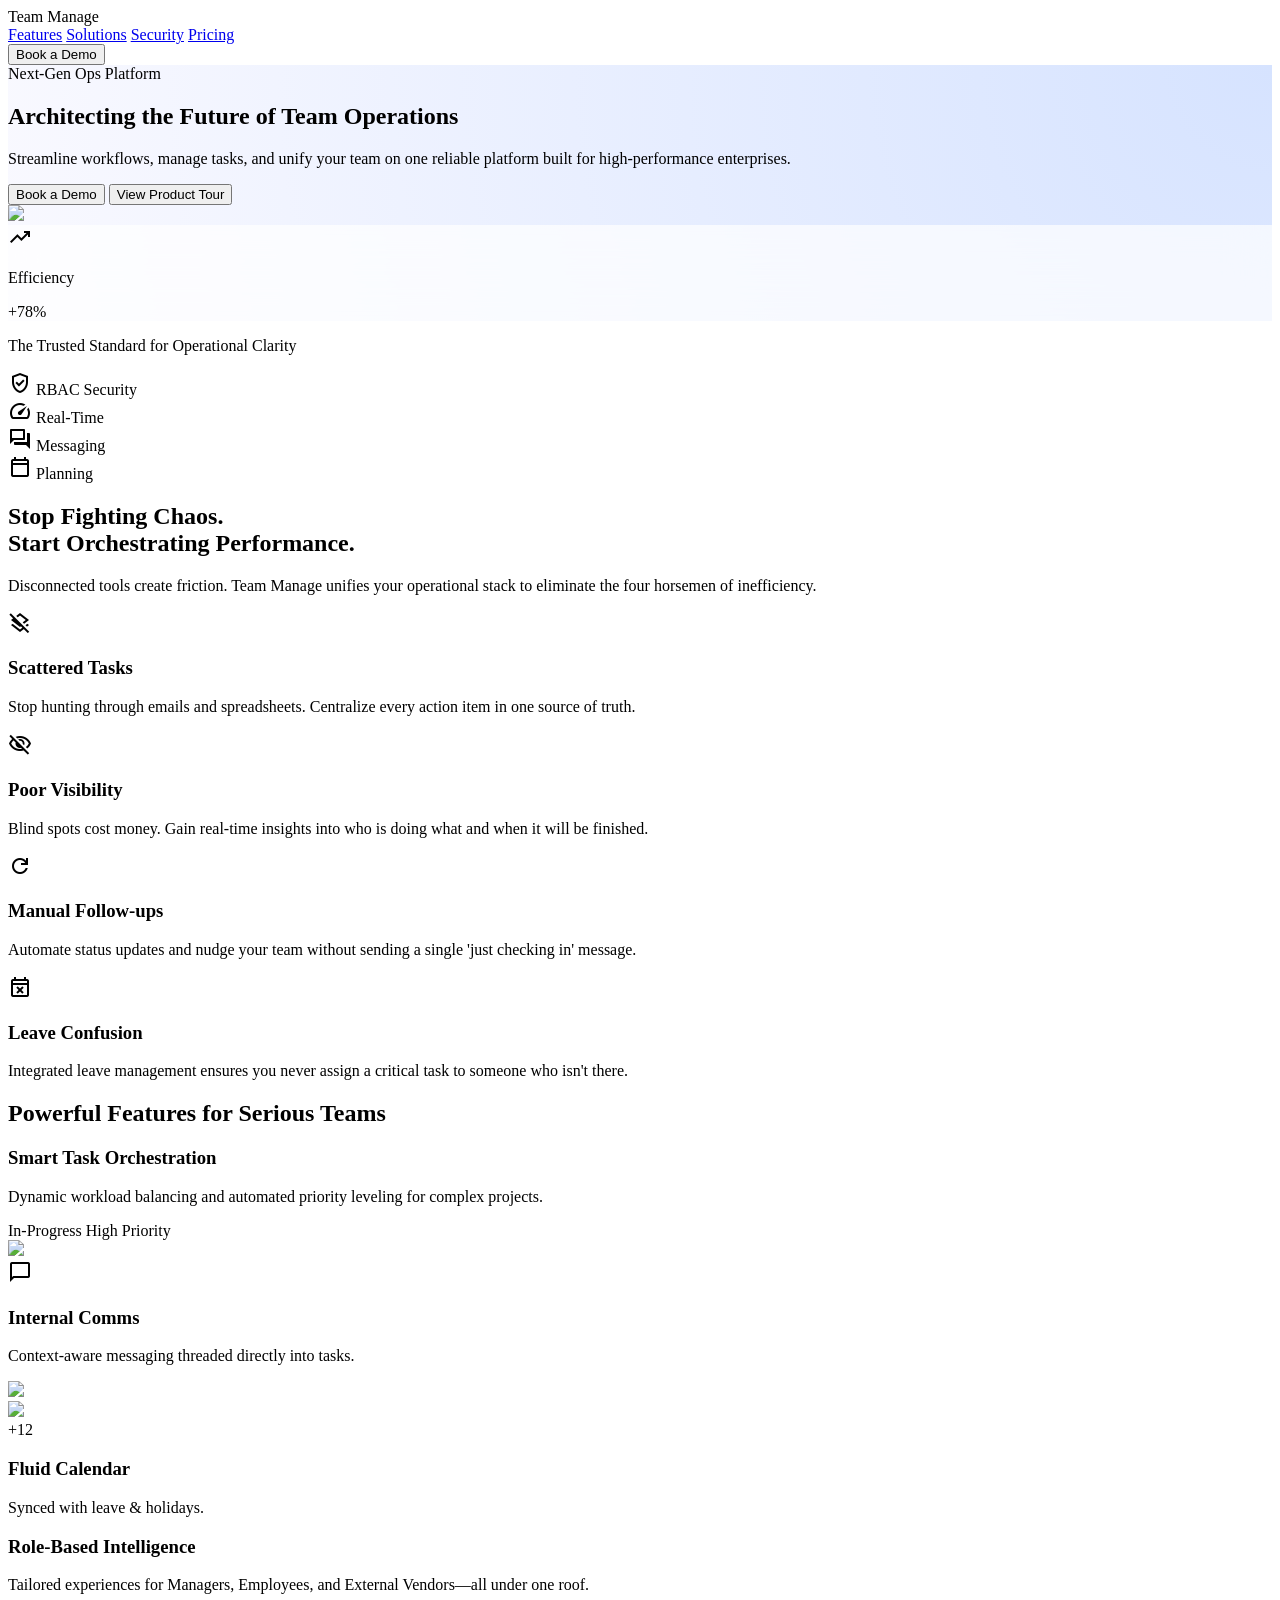
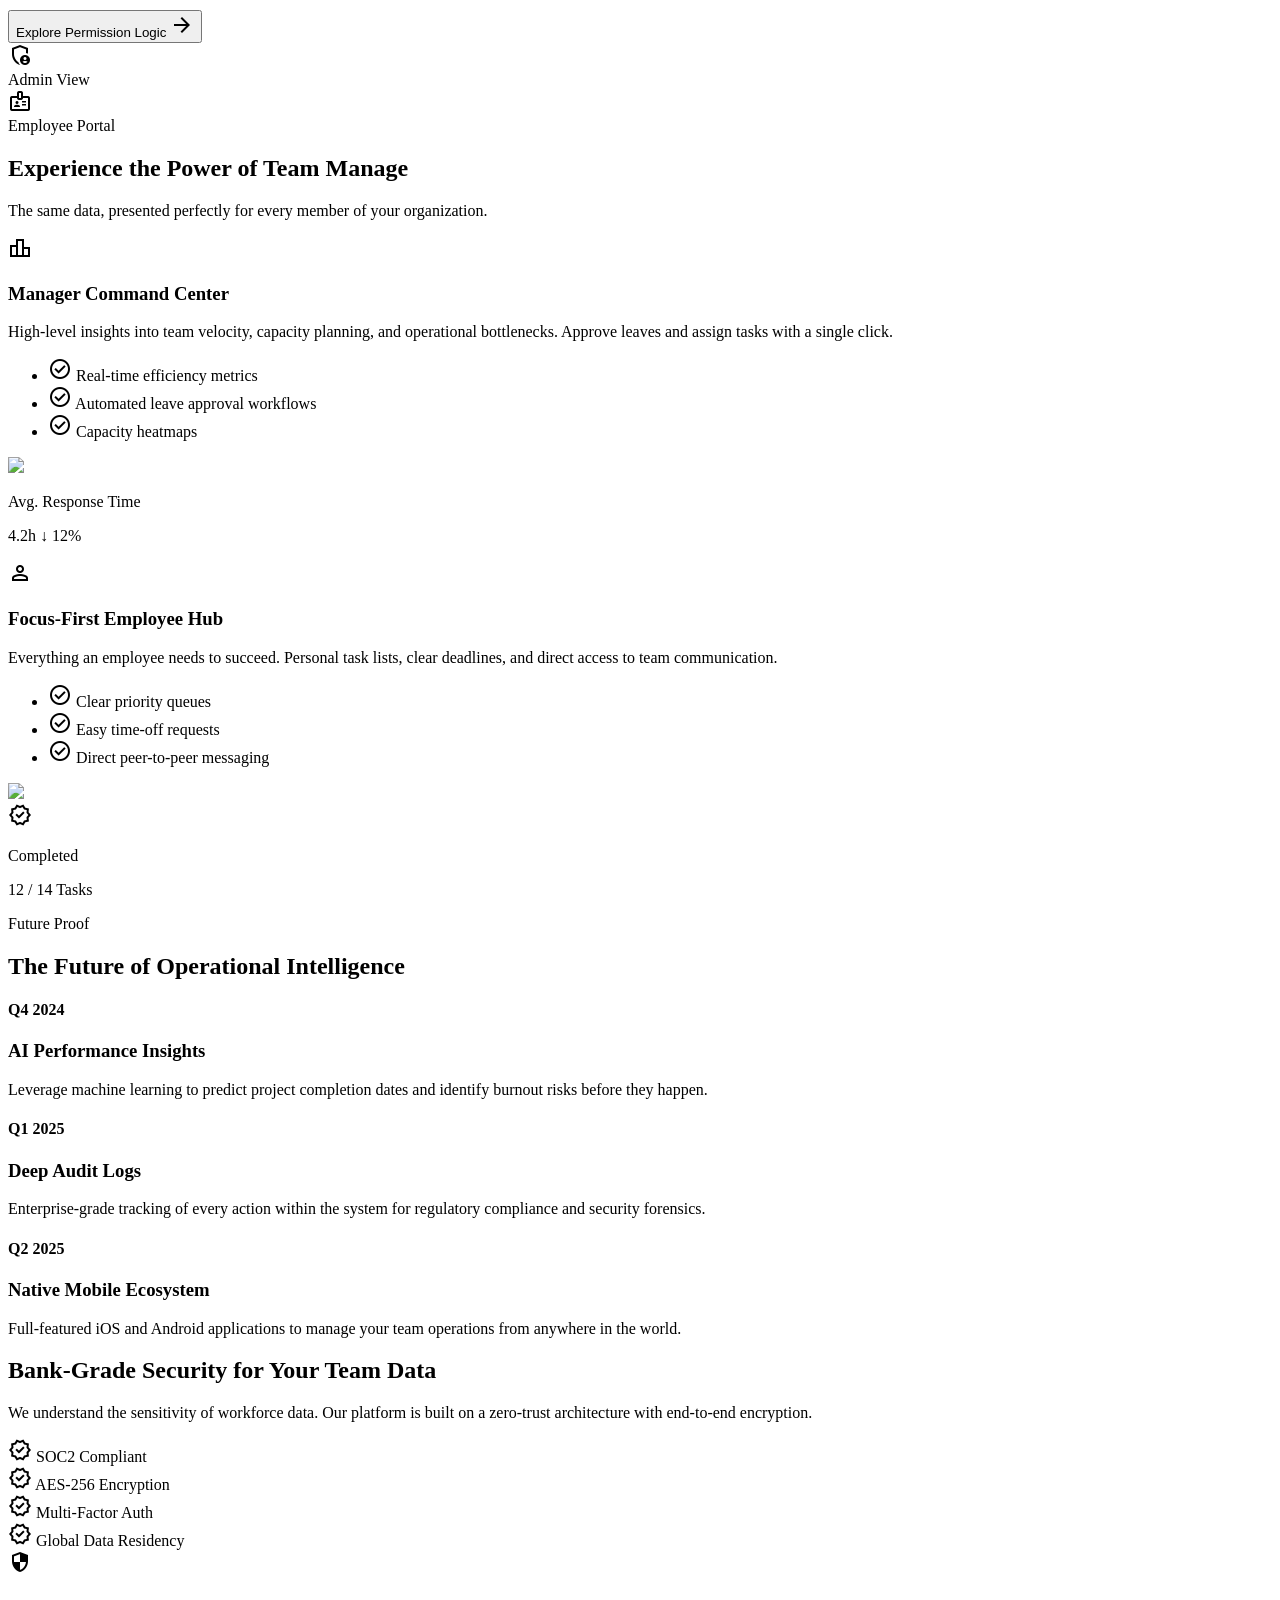
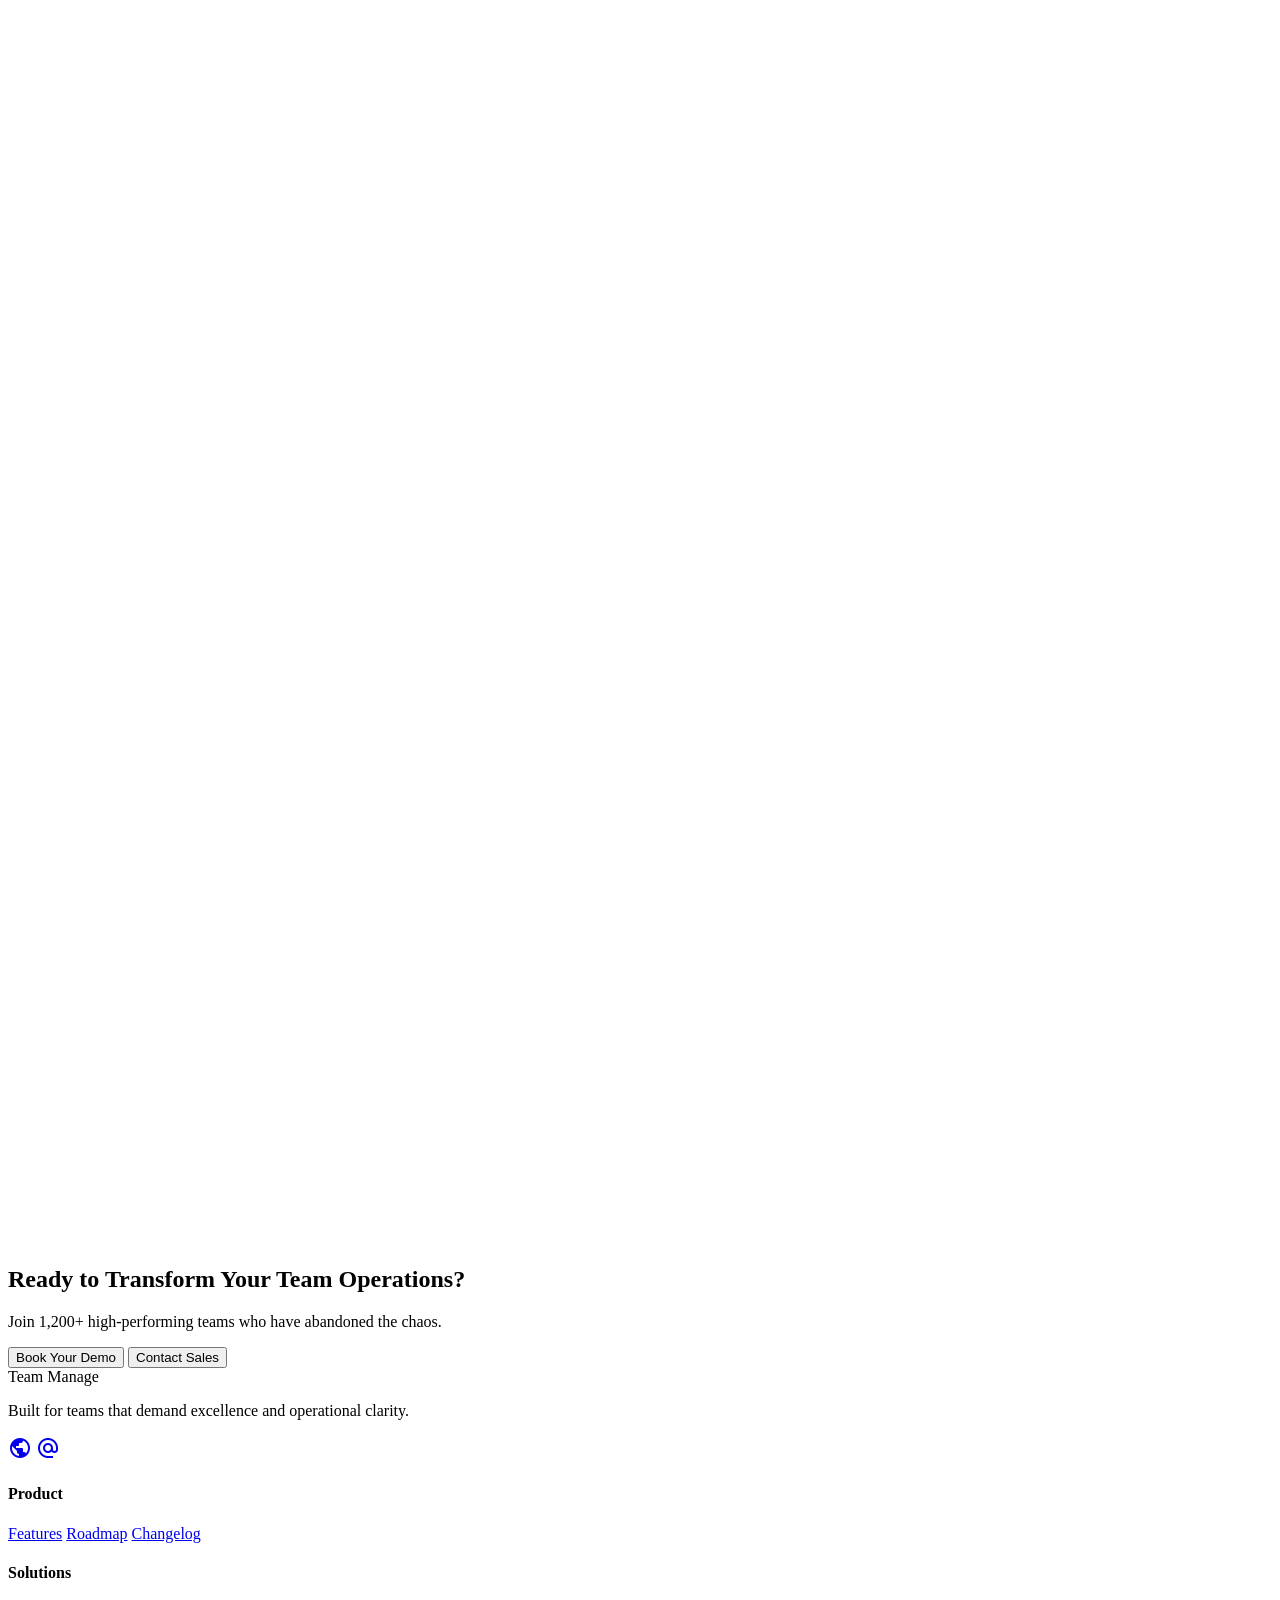
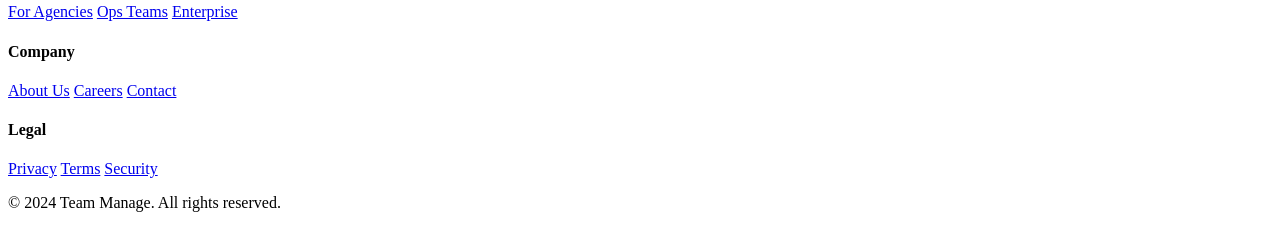
==== index.html @ 9e230390 "initial commit" ====
<!DOCTYPE html>

<html class="scroll-smooth" lang="en"><head>
<meta charset="utf-8"/>
<meta content="width=device-width, initial-scale=1.0" name="viewport"/>
<title>Team Manage | Architecting the Future of Team Operations</title>
<script src="https://cdn.tailwindcss.com?plugins=forms,container-queries"></script>
<link href="https://fonts.googleapis.com/css2?family=Plus+Jakarta+Sans:wght@400;500;600;700;800&amp;family=Inter:wght@300;400;500;600&amp;display=swap" rel="stylesheet"/>
<link href="https://fonts.googleapis.com/css2?family=Material+Symbols+Outlined:wght,FILL@100..700,0..1&amp;display=swap" rel="stylesheet"/>
<link href="https://fonts.googleapis.com/css2?family=Material+Symbols+Outlined:wght,FILL@100..700,0..1&amp;display=swap" rel="stylesheet"/>
<script id="tailwind-config">
      tailwind.config = {
        darkMode: "class",
        theme: {
          extend: {
            colors: {
              "surface-dim": "#ccdaf8",
              "on-surface": "#0d1c32",
              "error": "#ba1a1a",
              "surface-bright": "#f9f9ff",
              "secondary-fixed": "#d6e3ff",
              "on-tertiary-fixed-variant": "#004f51",
              "on-secondary-container": "#55637d",
              "on-error": "#ffffff",
              "tertiary-fixed-dim": "#2ddbde",
              "tertiary-fixed": "#5af8fb",
              "surface-container": "#e8eeff",
              "surface-container-lowest": "#ffffff",
              "primary-fixed-dim": "#adc7ff",
              "outline-variant": "#c1c6d7",
              "on-error-container": "#93000a",
              "secondary": "#515f78",
              "secondary-fixed-dim": "#b9c7e4",
              "secondary-container": "#d2e0fe",
              "on-tertiary-container": "#f3fffe",
              "on-background": "#0d1c32",
              "on-surface-variant": "#414754",
              "on-secondary": "#ffffff",
              "inverse-surface": "#233148",
              "on-tertiary": "#ffffff",
              "inverse-primary": "#adc7ff",
              "error-container": "#ffdad6",
              "on-secondary-fixed": "#0d1c32",
              "primary-container": "#0070ea",
              "on-secondary-fixed-variant": "#39475f",
              "on-primary-container": "#fefcff",
              "primary-fixed": "#d8e2ff",
              "surface": "#f9f9ff",
              "on-tertiary-fixed": "#002020",
              "tertiary-container": "#008284",
              "on-primary-fixed-variant": "#004493",
              "surface-container-low": "#f0f3ff",
              "surface-container-highest": "#d6e3ff",
              "background": "#f9f9ff",
              "on-primary": "#ffffff",
              "inverse-on-surface": "#ecf0ff",
              "primary": "#0059bb",
              "surface-tint": "#005bc0",
              "outline": "#717786",
              "surface-container-high": "#dfe8ff",
              "tertiary": "#006768",
              "on-primary-fixed": "#001a41",
              "surface-variant": "#d6e3ff"
            },
            fontFamily: {
              "headline": ["Plus Jakarta Sans"],
              "body": ["Inter"],
              "label": ["Inter"]
            },
            borderRadius: {"DEFAULT": "1rem", "lg": "2rem", "xl": "3rem", "full": "9999px"},
          },
        },
      }
    </script>
<style>
      .material-symbols-outlined {
        font-variation-settings: 'FILL' 0, 'wght' 400, 'GRAD' 0, 'opsz' 24;
      }
      .glass-panel {
        background: rgba(255, 255, 255, 0.7);
        backdrop-filter: blur(20px);
        -webkit-backdrop-filter: blur(20px);
      }
      .dark-glass-panel {
        background: rgba(13, 28, 50, 0.7);
        backdrop-filter: blur(20px);
        -webkit-backdrop-filter: blur(20px);
      }
      .hero-gradient {
        background: radial-gradient(circle at top right, #d6e3ff 0%, #f9f9ff 100%);
      }
    </style>
</head>
<body class="bg-surface font-body text-on-surface selection:bg-primary-fixed selection:text-on-primary-fixed">
<!-- Top Navigation Shell -->
<nav class="fixed top-0 w-full z-50 bg-white/70 dark:bg-slate-950/70 backdrop-blur-md shadow-sm dark:shadow-none">
<div class="flex justify-between items-center px-8 py-4 max-w-7xl mx-auto">
<div class="text-2xl font-black tracking-tighter text-slate-900 dark:text-white font-headline">Team Manage</div>
<div class="hidden md:flex items-center space-gap-8 gap-8 font-headline font-semibold text-sm tracking-tight">
<a class="text-slate-600 dark:text-slate-400 hover:text-blue-600 hover:scale-105 transition-transform duration-200" href="#">Features</a>
<a class="text-slate-600 dark:text-slate-400 hover:text-blue-600 hover:scale-105 transition-transform duration-200" href="#">Solutions</a>
<a class="text-slate-600 dark:text-slate-400 hover:text-blue-600 hover:scale-105 transition-transform duration-200" href="#">Security</a>
<a class="text-slate-600 dark:text-slate-400 hover:text-blue-600 hover:scale-105 transition-transform duration-200" href="#">Pricing</a>
</div>
<div class="flex items-center gap-4">
<button class="bg-primary hover:scale-102 active:scale-95 transition-all text-white px-6 py-2.5 rounded-full font-headline font-bold text-sm shadow-lg shadow-primary/20">Book a Demo</button>
</div>
</div>
</nav>
<!-- Hero Section -->
<section class="relative pt-32 pb-20 md:pt-48 md:pb-32 overflow-hidden hero-gradient">
<div class="max-w-7xl mx-auto px-8 relative z-10">
<div class="grid lg:grid-cols-2 gap-16 items-center">
<div class="space-y-8">
<div class="inline-flex items-center gap-2 px-3 py-1 rounded-full bg-primary-fixed text-on-primary-fixed-variant text-[10px] font-bold tracking-widest uppercase font-label">
<span class="relative flex h-2 w-2">
<span class="animate-ping absolute inline-flex h-full w-full rounded-full bg-primary opacity-75"></span>
<span class="relative inline-flex rounded-full h-2 w-2 bg-primary"></span>
</span>
                        Next-Gen Ops Platform
                    </div>
<h1 class="text-5xl md:text-7xl font-headline font-extrabold text-on-surface leading-[1.1] tracking-tight">
                        Architecting the Future of <span class="text-transparent bg-clip-text bg-gradient-to-r from-primary to-primary-container">Team Operations</span>
</h1>
<p class="text-lg md:text-xl text-on-surface-variant max-w-xl leading-relaxed">
                        Streamline workflows, manage tasks, and unify your team on one reliable platform built for high-performance enterprises.
                    </p>
<div class="flex flex-col sm:flex-row gap-4 pt-4">
<button class="px-8 py-4 bg-gradient-to-br from-primary to-primary-container text-white rounded-DEFAULT font-headline font-bold text-base hover:scale-105 transition-transform shadow-xl shadow-primary/25">Book a Demo</button>
<button class="px-8 py-4 bg-white text-primary border border-outline-variant/30 rounded-DEFAULT font-headline font-bold text-base hover:bg-surface-container transition-colors">View Product Tour</button>
</div>
</div>
<div class="relative">
<div class="absolute -top-20 -right-20 w-96 h-96 bg-primary/10 rounded-full blur-[100px]"></div>
<div class="relative bg-white rounded-lg shadow-2xl border border-outline-variant/10 overflow-hidden transform lg:rotate-2 hover:rotate-0 transition-transform duration-700">
<img class="w-full h-auto" data-alt="High-fidelity SaaS dashboard mockup with analytics" src="https://lh3.googleusercontent.com/aida-public/[base64]"/>
<div class="absolute top-4 left-4 glass-panel p-4 rounded-xl shadow-lg border border-white/40">
<div class="flex items-center gap-3">
<div class="w-10 h-10 rounded-full bg-primary/20 flex items-center justify-center text-primary">
<span class="material-symbols-outlined" data-weight="fill">trending_up</span>
</div>
<div>
<p class="text-[10px] font-label font-bold text-on-surface-variant uppercase">Efficiency</p>
<p class="text-lg font-headline font-extrabold text-primary">+78%</p>
</div>
</div>
</div>
</div>
</div>
</div>
</div>
</section>
<!-- Trust Badges -->
<section class="bg-surface py-12">
<div class="max-w-7xl mx-auto px-8">
<p class="text-center text-xs font-label font-bold text-outline uppercase tracking-[0.2em] mb-10">The Trusted Standard for Operational Clarity</p>
<div class="grid grid-cols-2 md:grid-cols-4 gap-8 opacity-60 grayscale hover:grayscale-0 transition-all duration-500">
<div class="flex items-center justify-center gap-2 font-headline font-bold text-xl text-on-surface">
<span class="material-symbols-outlined text-primary">verified_user</span> RBAC Security
                </div>
<div class="flex items-center justify-center gap-2 font-headline font-bold text-xl text-on-surface">
<span class="material-symbols-outlined text-primary">speed</span> Real-Time
                </div>
<div class="flex items-center justify-center gap-2 font-headline font-bold text-xl text-on-surface">
<span class="material-symbols-outlined text-primary">forum</span> Messaging
                </div>
<div class="flex items-center justify-center gap-2 font-headline font-bold text-xl text-on-surface">
<span class="material-symbols-outlined text-primary">calendar_today</span> Planning
                </div>
</div>
</div>
</section>
<!-- Problem Section -->
<section class="py-24 bg-surface-container-low">
<div class="max-w-7xl mx-auto px-8">
<div class="max-w-3xl mb-16">
<h2 class="text-4xl md:text-5xl font-headline font-extrabold tracking-tight mb-6">Stop Fighting Chaos.<br/><span class="text-primary">Start Orchestrating Performance.</span></h2>
<p class="text-lg text-on-surface-variant leading-relaxed">Disconnected tools create friction. Team Manage unifies your operational stack to eliminate the four horsemen of inefficiency.</p>
</div>
<div class="grid md:grid-cols-2 lg:grid-cols-4 gap-6">
<div class="bg-white p-8 rounded-lg shadow-sm hover:shadow-md transition-shadow group">
<div class="w-12 h-12 rounded-xl bg-error/10 text-error flex items-center justify-center mb-6 group-hover:scale-110 transition-transform">
<span class="material-symbols-outlined">layers_clear</span>
</div>
<h3 class="text-xl font-headline font-bold mb-3">Scattered Tasks</h3>
<p class="text-sm text-on-surface-variant leading-relaxed">Stop hunting through emails and spreadsheets. Centralize every action item in one source of truth.</p>
</div>
<div class="bg-white p-8 rounded-lg shadow-sm hover:shadow-md transition-shadow group">
<div class="w-12 h-12 rounded-xl bg-primary/10 text-primary flex items-center justify-center mb-6 group-hover:scale-110 transition-transform">
<span class="material-symbols-outlined">visibility_off</span>
</div>
<h3 class="text-xl font-headline font-bold mb-3">Poor Visibility</h3>
<p class="text-sm text-on-surface-variant leading-relaxed">Blind spots cost money. Gain real-time insights into who is doing what and when it will be finished.</p>
</div>
<div class="bg-white p-8 rounded-lg shadow-sm hover:shadow-md transition-shadow group">
<div class="w-12 h-12 rounded-xl bg-tertiary/10 text-tertiary flex items-center justify-center mb-6 group-hover:scale-110 transition-transform">
<span class="material-symbols-outlined">refresh</span>
</div>
<h3 class="text-xl font-headline font-bold mb-3">Manual Follow-ups</h3>
<p class="text-sm text-on-surface-variant leading-relaxed">Automate status updates and nudge your team without sending a single 'just checking in' message.</p>
</div>
<div class="bg-white p-8 rounded-lg shadow-sm hover:shadow-md transition-shadow group">
<div class="w-12 h-12 rounded-xl bg-secondary/10 text-secondary flex items-center justify-center mb-6 group-hover:scale-110 transition-transform">
<span class="material-symbols-outlined">event_busy</span>
</div>
<h3 class="text-xl font-headline font-bold mb-3">Leave Confusion</h3>
<p class="text-sm text-on-surface-variant leading-relaxed">Integrated leave management ensures you never assign a critical task to someone who isn't there.</p>
</div>
</div>
</div>
</section>
<!-- Features Bento Grid -->
<section class="py-24 bg-surface">
<div class="max-w-7xl mx-auto px-8">
<div class="text-center mb-20">
<h2 class="text-4xl font-headline font-extrabold tracking-tight mb-4">Powerful Features for Serious Teams</h2>
<div class="h-1.5 w-24 bg-primary mx-auto rounded-full"></div>
</div>
<div class="grid grid-cols-1 md:grid-cols-12 gap-6 auto-rows-[240px]">
<!-- Task Assignment -->
<div class="md:col-span-8 bg-white rounded-lg p-8 border border-outline-variant/10 shadow-sm relative overflow-hidden group">
<div class="relative z-10 flex flex-col h-full justify-between">
<div>
<h3 class="text-2xl font-headline font-bold mb-2">Smart Task Orchestration</h3>
<p class="text-on-surface-variant max-w-md">Dynamic workload balancing and automated priority leveling for complex projects.</p>
</div>
<div class="flex gap-2">
<span class="px-3 py-1 rounded-full bg-surface-container text-xs font-bold text-primary">In-Progress</span>
<span class="px-3 py-1 rounded-full bg-surface-container text-xs font-bold text-primary">High Priority</span>
</div>
</div>
<div class="absolute bottom-0 right-0 w-1/2 translate-x-10 translate-y-10 opacity-40 group-hover:translate-x-0 group-hover:translate-y-0 transition-transform duration-500">
<img class="rounded-tl-2xl shadow-2xl" data-alt="Data visualization chart for team progress" src="https://lh3.googleusercontent.com/aida-public/[base64]"/>
</div>
</div>
<!-- Messaging -->
<div class="md:col-span-4 bg-primary-container text-white rounded-lg p-8 shadow-xl shadow-primary/20 flex flex-col justify-between">
<div>
<span class="material-symbols-outlined text-4xl mb-4">chat_bubble</span>
<h3 class="text-xl font-headline font-bold mb-2">Internal Comms</h3>
<p class="text-white/80 text-sm">Context-aware messaging threaded directly into tasks.</p>
</div>
<div class="flex -space-x-3">
<div class="w-8 h-8 rounded-full border-2 border-primary-container bg-surface-dim overflow-hidden">
<img data-alt="User avatar" src="https://lh3.googleusercontent.com/aida-public/[base64]"/>
</div>
<div class="w-8 h-8 rounded-full border-2 border-primary-container bg-surface-dim overflow-hidden">
<img data-alt="User avatar" src="https://lh3.googleusercontent.com/aida-public/[base64]"/>
</div>
<div class="w-8 h-8 rounded-full border-2 border-primary-container bg-surface-dim overflow-hidden flex items-center justify-center bg-slate-800 text-[10px] font-bold">+12</div>
</div>
</div>
<!-- Calendar -->
<div class="md:col-span-4 bg-white rounded-lg p-8 border border-outline-variant/10 shadow-sm flex flex-col justify-between">
<h3 class="text-xl font-headline font-bold">Fluid Calendar</h3>
<div class="space-y-3">
<div class="h-2 w-full bg-surface-container rounded-full overflow-hidden">
<div class="h-full w-2/3 bg-tertiary"></div>
</div>
<div class="h-2 w-full bg-surface-container rounded-full overflow-hidden">
<div class="h-full w-1/2 bg-primary"></div>
</div>
<div class="h-2 w-full bg-surface-container rounded-full overflow-hidden">
<div class="h-full w-3/4 bg-secondary"></div>
</div>
</div>
<p class="text-xs text-on-surface-variant font-medium">Synced with leave &amp; holidays.</p>
</div>
<!-- Role Based Dashboards -->
<div class="md:col-span-8 bg-surface-container-highest rounded-lg p-8 border border-outline-variant/10 shadow-sm flex items-center gap-10">
<div class="flex-1">
<h3 class="text-2xl font-headline font-bold mb-4">Role-Based Intelligence</h3>
<p class="text-on-surface-variant mb-6">Tailored experiences for Managers, Employees, and External Vendors—all under one roof.</p>
<button class="text-primary font-bold flex items-center gap-2 group">Explore Permission Logic <span class="material-symbols-outlined group-hover:translate-x-1 transition-transform">arrow_forward</span></button>
</div>
<div class="hidden lg:flex flex-col gap-2">
<div class="bg-white p-3 rounded-lg shadow-sm border border-outline-variant/20 flex items-center gap-3">
<div class="w-8 h-8 rounded bg-primary/10 text-primary flex items-center justify-center">
<span class="material-symbols-outlined text-sm">admin_panel_settings</span>
</div>
<span class="text-xs font-bold">Admin View</span>
</div>
<div class="bg-white p-3 rounded-lg shadow-sm border border-outline-variant/20 translate-x-4 flex items-center gap-3">
<div class="w-8 h-8 rounded bg-tertiary/10 text-tertiary flex items-center justify-center">
<span class="material-symbols-outlined text-sm">badge</span>
</div>
<span class="text-xs font-bold">Employee Portal</span>
</div>
</div>
</div>
</div>
</div>
</section>
<!-- Walkthrough / Roles Section -->
<section class="py-24 bg-surface-container-low overflow-hidden">
<div class="max-w-7xl mx-auto px-8">
<div class="text-center max-w-2xl mx-auto mb-20">
<h2 class="text-4xl font-headline font-extrabold mb-6">Experience the Power of Team Manage</h2>
<p class="text-on-surface-variant">The same data, presented perfectly for every member of your organization.</p>
</div>
<div class="space-y-32">
<!-- Manager View -->
<div class="flex flex-col lg:flex-row items-center gap-16">
<div class="flex-1 space-y-6">
<div class="w-12 h-12 rounded-2xl bg-primary text-white flex items-center justify-center shadow-lg shadow-primary/30">
<span class="material-symbols-outlined">leaderboard</span>
</div>
<h3 class="text-3xl font-headline font-bold">Manager Command Center</h3>
<p class="text-on-surface-variant leading-relaxed text-lg">High-level insights into team velocity, capacity planning, and operational bottlenecks. Approve leaves and assign tasks with a single click.</p>
<ul class="space-y-3">
<li class="flex items-center gap-3 text-sm font-semibold"><span class="material-symbols-outlined text-primary">check_circle</span> Real-time efficiency metrics</li>
<li class="flex items-center gap-3 text-sm font-semibold"><span class="material-symbols-outlined text-primary">check_circle</span> Automated leave approval workflows</li>
<li class="flex items-center gap-3 text-sm font-semibold"><span class="material-symbols-outlined text-primary">check_circle</span> Capacity heatmaps</li>
</ul>
</div>
<div class="flex-1 relative">
<div class="absolute inset-0 bg-primary/5 rounded-3xl -rotate-3"></div>
<img class="relative rounded-3xl shadow-2xl border border-white/50" data-alt="Manager dashboard with team analytics" src="https://lh3.googleusercontent.com/aida-public/[base64]"/>
<div class="absolute -bottom-6 -right-6 bg-white p-6 rounded-2xl shadow-xl border border-outline-variant/10">
<p class="text-[10px] font-label font-bold text-outline uppercase mb-2">Avg. Response Time</p>
<p class="text-2xl font-headline font-extrabold text-on-surface">4.2h <span class="text-xs text-tertiary font-bold">↓ 12%</span></p>
</div>
</div>
</div>
<!-- Employee View -->
<div class="flex flex-col lg:flex-row-reverse items-center gap-16">
<div class="flex-1 space-y-6">
<div class="w-12 h-12 rounded-2xl bg-tertiary text-white flex items-center justify-center shadow-lg shadow-tertiary/30">
<span class="material-symbols-outlined">person</span>
</div>
<h3 class="text-3xl font-headline font-bold">Focus-First Employee Hub</h3>
<p class="text-on-surface-variant leading-relaxed text-lg">Everything an employee needs to succeed. Personal task lists, clear deadlines, and direct access to team communication.</p>
<ul class="space-y-3">
<li class="flex items-center gap-3 text-sm font-semibold"><span class="material-symbols-outlined text-tertiary">check_circle</span> Clear priority queues</li>
<li class="flex items-center gap-3 text-sm font-semibold"><span class="material-symbols-outlined text-tertiary">check_circle</span> Easy time-off requests</li>
<li class="flex items-center gap-3 text-sm font-semibold"><span class="material-symbols-outlined text-tertiary">check_circle</span> Direct peer-to-peer messaging</li>
</ul>
</div>
<div class="flex-1 relative">
<div class="absolute inset-0 bg-tertiary/5 rounded-3xl rotate-3"></div>
<img class="relative rounded-3xl shadow-2xl border border-white/50" data-alt="Employee focus dashboard with personal tasks" src="https://lh3.googleusercontent.com/aida-public/[base64]"/>
<div class="absolute -top-6 -left-6 glass-panel p-6 rounded-2xl shadow-xl border border-white/40">
<div class="flex items-center gap-4">
<div class="w-10 h-10 rounded-full bg-tertiary/20 flex items-center justify-center text-tertiary">
<span class="material-symbols-outlined" data-weight="fill">verified</span>
</div>
<div>
<p class="text-[10px] font-label font-bold text-outline uppercase">Completed</p>
<p class="text-lg font-headline font-extrabold">12 / 14 Tasks</p>
</div>
</div>
</div>
</div>
</div>
</div>
</div>
</section>
<!-- Roadmap -->
<section class="py-24 bg-on-surface text-white">
<div class="max-w-7xl mx-auto px-8">
<div class="text-center mb-16">
<p class="text-primary-fixed text-xs font-label font-bold tracking-[0.3em] uppercase mb-4">Future Proof</p>
<h2 class="text-4xl md:text-5xl font-headline font-extrabold mb-6">The Future of Operational Intelligence</h2>
</div>
<div class="relative grid md:grid-cols-3 gap-12 pt-12">
<!-- Line -->
<div class="hidden md:block absolute top-12 left-0 right-0 h-px bg-white/10"></div>
<div class="relative pt-8 group">
<div class="absolute top-0 left-0 w-4 h-4 rounded-full bg-primary border-4 border-on-surface ring-8 ring-primary/20"></div>
<h4 class="text-primary font-bold mb-2">Q4 2024</h4>
<h3 class="text-xl font-headline font-bold mb-4">AI Performance Insights</h3>
<p class="text-white/60 text-sm leading-relaxed">Leverage machine learning to predict project completion dates and identify burnout risks before they happen.</p>
</div>
<div class="relative pt-8 group">
<div class="absolute top-0 left-0 w-4 h-4 rounded-full bg-white/20 border-4 border-on-surface"></div>
<h4 class="text-white/40 font-bold mb-2">Q1 2025</h4>
<h3 class="text-xl font-headline font-bold mb-4">Deep Audit Logs</h3>
<p class="text-white/60 text-sm leading-relaxed">Enterprise-grade tracking of every action within the system for regulatory compliance and security forensics.</p>
</div>
<div class="relative pt-8 group">
<div class="absolute top-0 left-0 w-4 h-4 rounded-full bg-white/20 border-4 border-on-surface"></div>
<h4 class="text-white/40 font-bold mb-2">Q2 2025</h4>
<h3 class="text-xl font-headline font-bold mb-4">Native Mobile Ecosystem</h3>
<p class="text-white/60 text-sm leading-relaxed">Full-featured iOS and Android applications to manage your team operations from anywhere in the world.</p>
</div>
</div>
</div>
</section>
<!-- Security -->
<section class="py-24 bg-surface">
<div class="max-w-7xl mx-auto px-8">
<div class="bg-surface-container-high rounded-lg p-12 md:p-20 flex flex-col md:flex-row items-center gap-12">
<div class="flex-1 space-y-6">
<h2 class="text-3xl font-headline font-extrabold">Bank-Grade Security for Your Team Data</h2>
<p class="text-on-surface-variant text-lg">We understand the sensitivity of workforce data. Our platform is built on a zero-trust architecture with end-to-end encryption.</p>
<div class="grid grid-cols-2 gap-4">
<div class="flex items-center gap-2 text-sm font-bold"><span class="material-symbols-outlined text-primary">verified</span> SOC2 Compliant</div>
<div class="flex items-center gap-2 text-sm font-bold"><span class="material-symbols-outlined text-primary">verified</span> AES-256 Encryption</div>
<div class="flex items-center gap-2 text-sm font-bold"><span class="material-symbols-outlined text-primary">verified</span> Multi-Factor Auth</div>
<div class="flex items-center gap-2 text-sm font-bold"><span class="material-symbols-outlined text-primary">verified</span> Global Data Residency</div>
</div>
</div>
<div class="flex-1 flex justify-center">
<div class="relative">
<div class="w-64 h-64 rounded-full bg-primary/10 flex items-center justify-center animate-pulse">
<span class="material-symbols-outlined text-9xl text-primary" style="font-variation-settings: 'FILL' 1;">security</span>
</div>
</div>
</div>
</div>
</div>
</section>
<!-- CTA Section -->
<section class="py-24 bg-surface">
<div class="max-w-7xl mx-auto px-8">
<div class="relative bg-gradient-to-br from-primary to-primary-container rounded-lg p-12 md:p-24 overflow-hidden text-center text-white">
<div class="absolute top-0 left-0 w-full h-full opacity-10 pointer-events-none">
<svg class="w-full h-full" preserveaspectratio="none" viewbox="0 0 100 100">
<path d="M0 100 C 20 0 50 0 100 100 Z" fill="white"></path>
</svg>
</div>
<div class="relative z-10 max-w-2xl mx-auto space-y-8">
<h2 class="text-4xl md:text-6xl font-headline font-extrabold tracking-tight">Ready to Transform Your Team Operations?</h2>
<p class="text-xl text-white/80">Join 1,200+ high-performing teams who have abandoned the chaos.</p>
<div class="flex flex-col sm:flex-row justify-center gap-4">
<button class="px-10 py-5 bg-white text-primary rounded-full font-headline font-extrabold text-lg hover:scale-105 transition-transform shadow-2xl">Book Your Demo</button>
<button class="px-10 py-5 bg-primary-container border border-white/20 text-white rounded-full font-headline font-extrabold text-lg hover:bg-white/10 transition-all">Contact Sales</button>
</div>
</div>
</div>
</div>
</section>
<!-- Footer -->
<footer class="bg-slate-50 dark:bg-slate-900 w-full py-16 px-8 border-t border-slate-100 dark:border-slate-800">
<div class="grid grid-cols-2 md:grid-cols-5 gap-8 max-w-7xl mx-auto">
<div class="col-span-2 md:col-span-1">
<div class="text-xl font-bold text-slate-900 dark:text-white mb-6 font-headline">Team Manage</div>
<p class="text-slate-500 dark:text-slate-400 text-sm leading-relaxed mb-6">Built for teams that demand excellence and operational clarity.</p>
<div class="flex gap-4">
<a class="w-8 h-8 rounded-full bg-slate-200 flex items-center justify-center text-slate-600 hover:bg-primary hover:text-white transition-colors" href="#"><span class="material-symbols-outlined text-sm">public</span></a>
<a class="w-8 h-8 rounded-full bg-slate-200 flex items-center justify-center text-slate-600 hover:bg-primary hover:text-white transition-colors" href="#"><span class="material-symbols-outlined text-sm">alternate_email</span></a>
</div>
</div>
<div class="flex flex-col gap-4">
<h4 class="font-headline font-bold text-sm text-slate-900 dark:text-white">Product</h4>
<a class="text-slate-500 hover:text-blue-600 transition-colors text-sm" href="#">Features</a>
<a class="text-slate-500 hover:text-blue-600 transition-colors text-sm" href="#">Roadmap</a>
<a class="text-slate-500 hover:text-blue-600 transition-colors text-sm" href="#">Changelog</a>
</div>
<div class="flex flex-col gap-4">
<h4 class="font-headline font-bold text-sm text-slate-900 dark:text-white">Solutions</h4>
<a class="text-slate-500 hover:text-blue-600 transition-colors text-sm" href="#">For Agencies</a>
<a class="text-slate-500 hover:text-blue-600 transition-colors text-sm" href="#">Ops Teams</a>
<a class="text-slate-500 hover:text-blue-600 transition-colors text-sm" href="#">Enterprise</a>
</div>
<div class="flex flex-col gap-4">
<h4 class="font-headline font-bold text-sm text-slate-900 dark:text-white">Company</h4>
<a class="text-slate-500 hover:text-blue-600 transition-colors text-sm" href="#">About Us</a>
<a class="text-slate-500 hover:text-blue-600 transition-colors text-sm" href="#">Careers</a>
<a class="text-slate-500 hover:text-blue-600 transition-colors text-sm" href="#">Contact</a>
</div>
<div class="flex flex-col gap-4">
<h4 class="font-headline font-bold text-sm text-slate-900 dark:text-white">Legal</h4>
<a class="text-slate-500 hover:text-blue-600 transition-colors text-sm" href="#">Privacy</a>
<a class="text-slate-500 hover:text-blue-600 transition-colors text-sm" href="#">Terms</a>
<a class="text-slate-500 hover:text-blue-600 transition-colors text-sm" href="#">Security</a>
</div>
</div>
<div class="max-w-7xl mx-auto px-8 mt-16 pt-8 border-t border-slate-100 dark:border-slate-800 text-center">
<p class="text-slate-500 dark:text-slate-400 text-sm font-body">© 2024 Team Manage. All rights reserved.</p>
</div>
</footer>
</body></html>
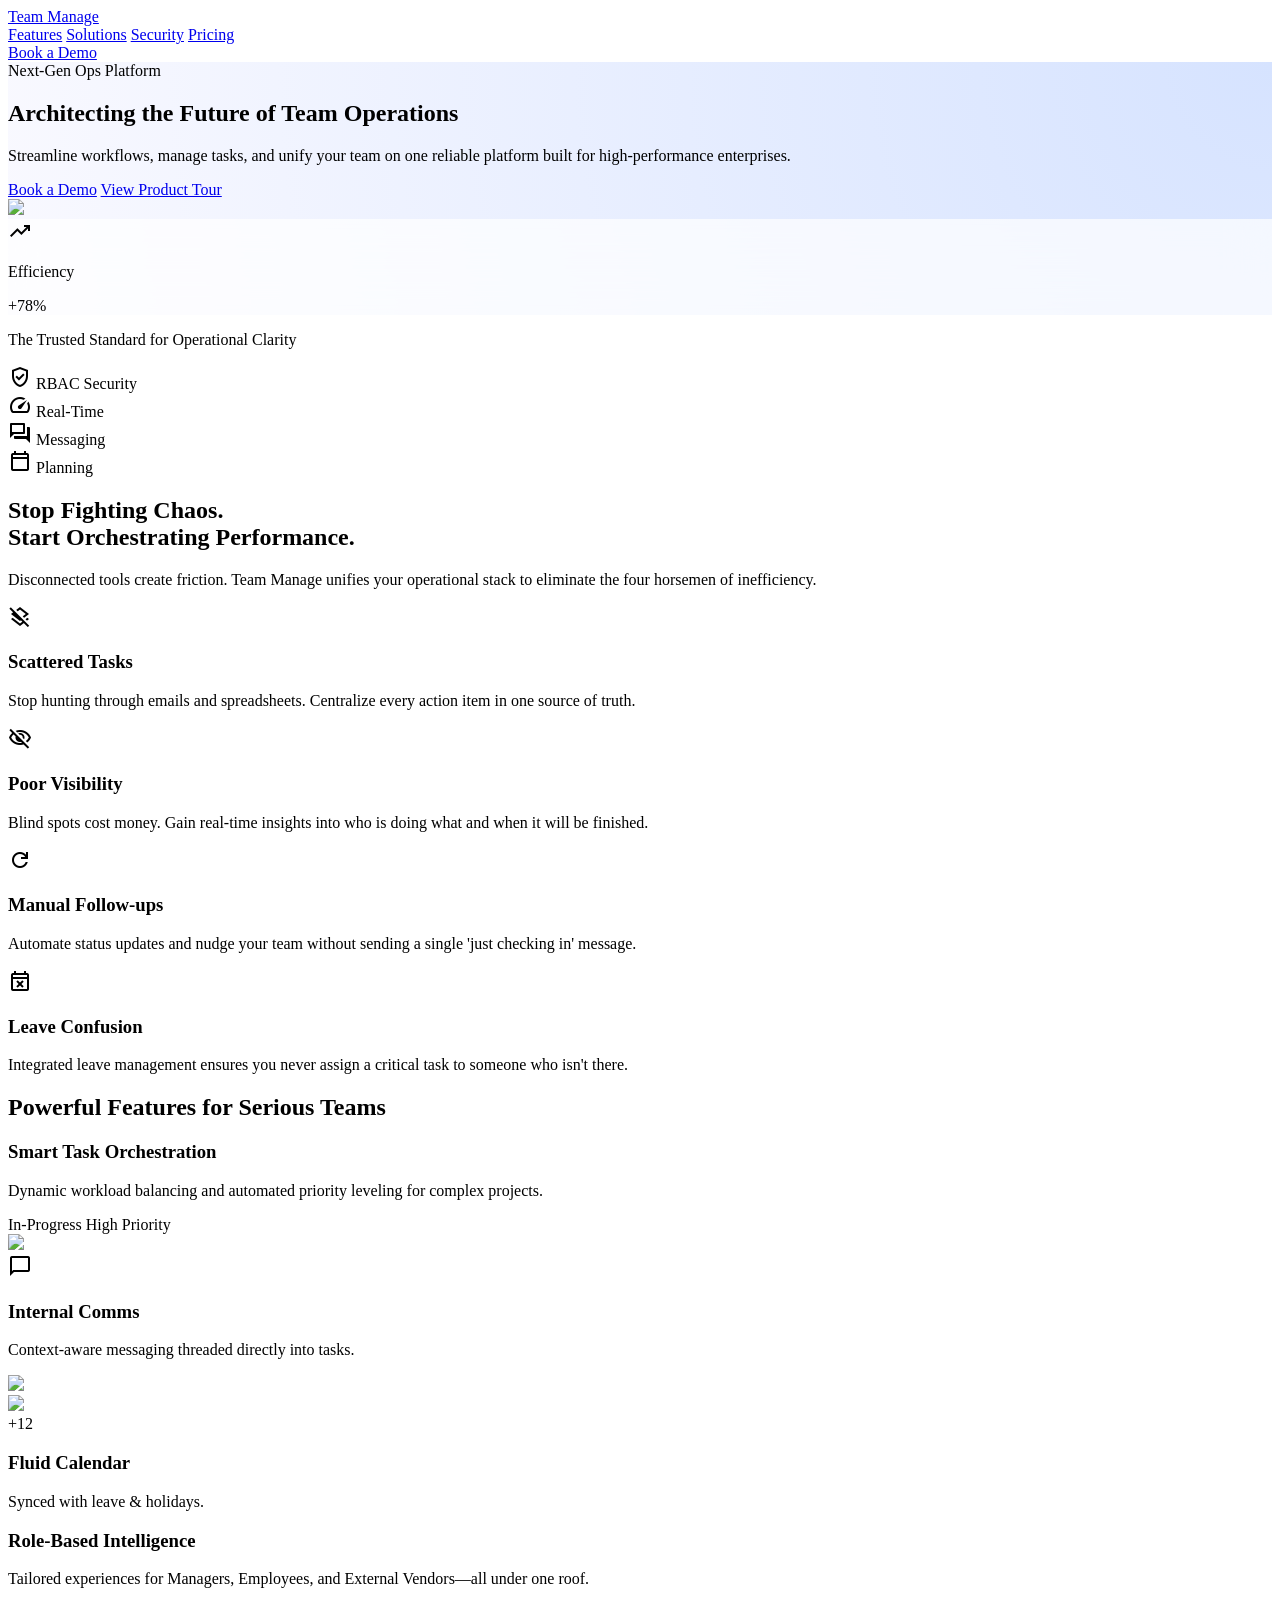
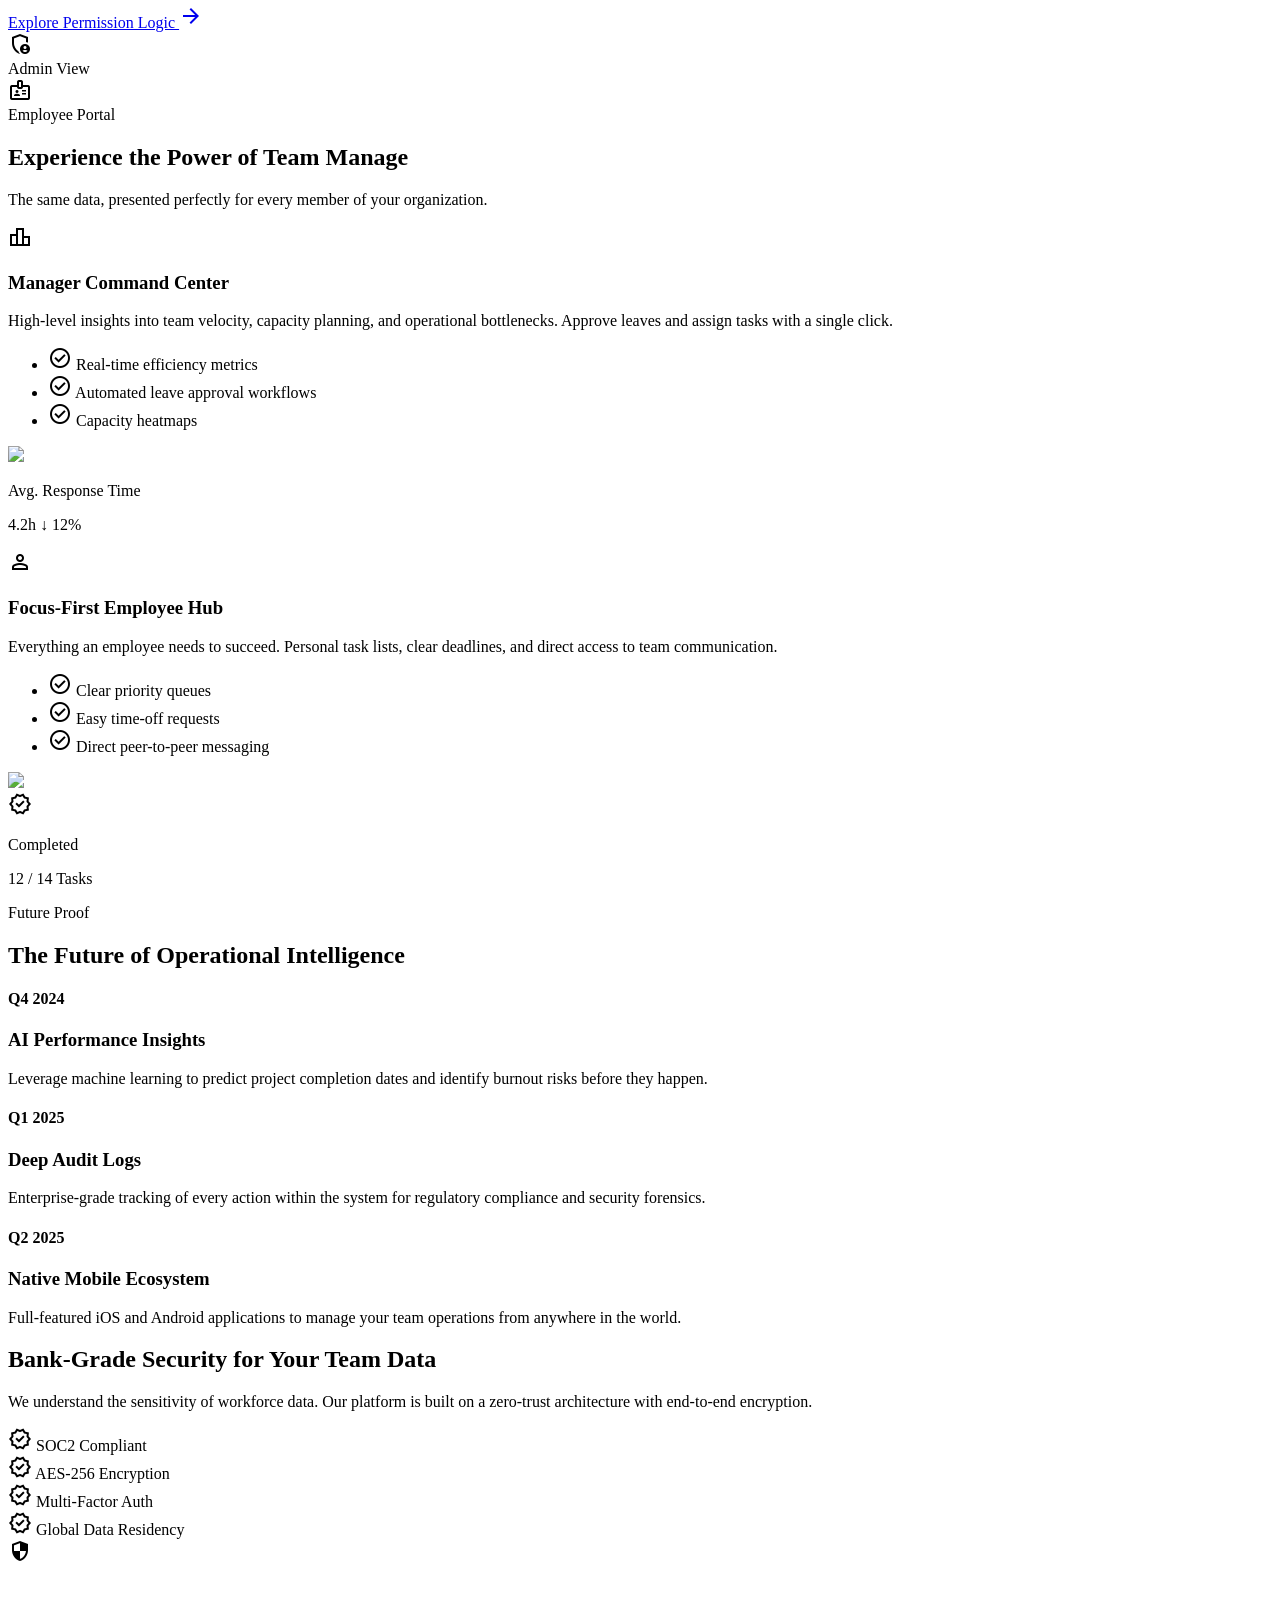
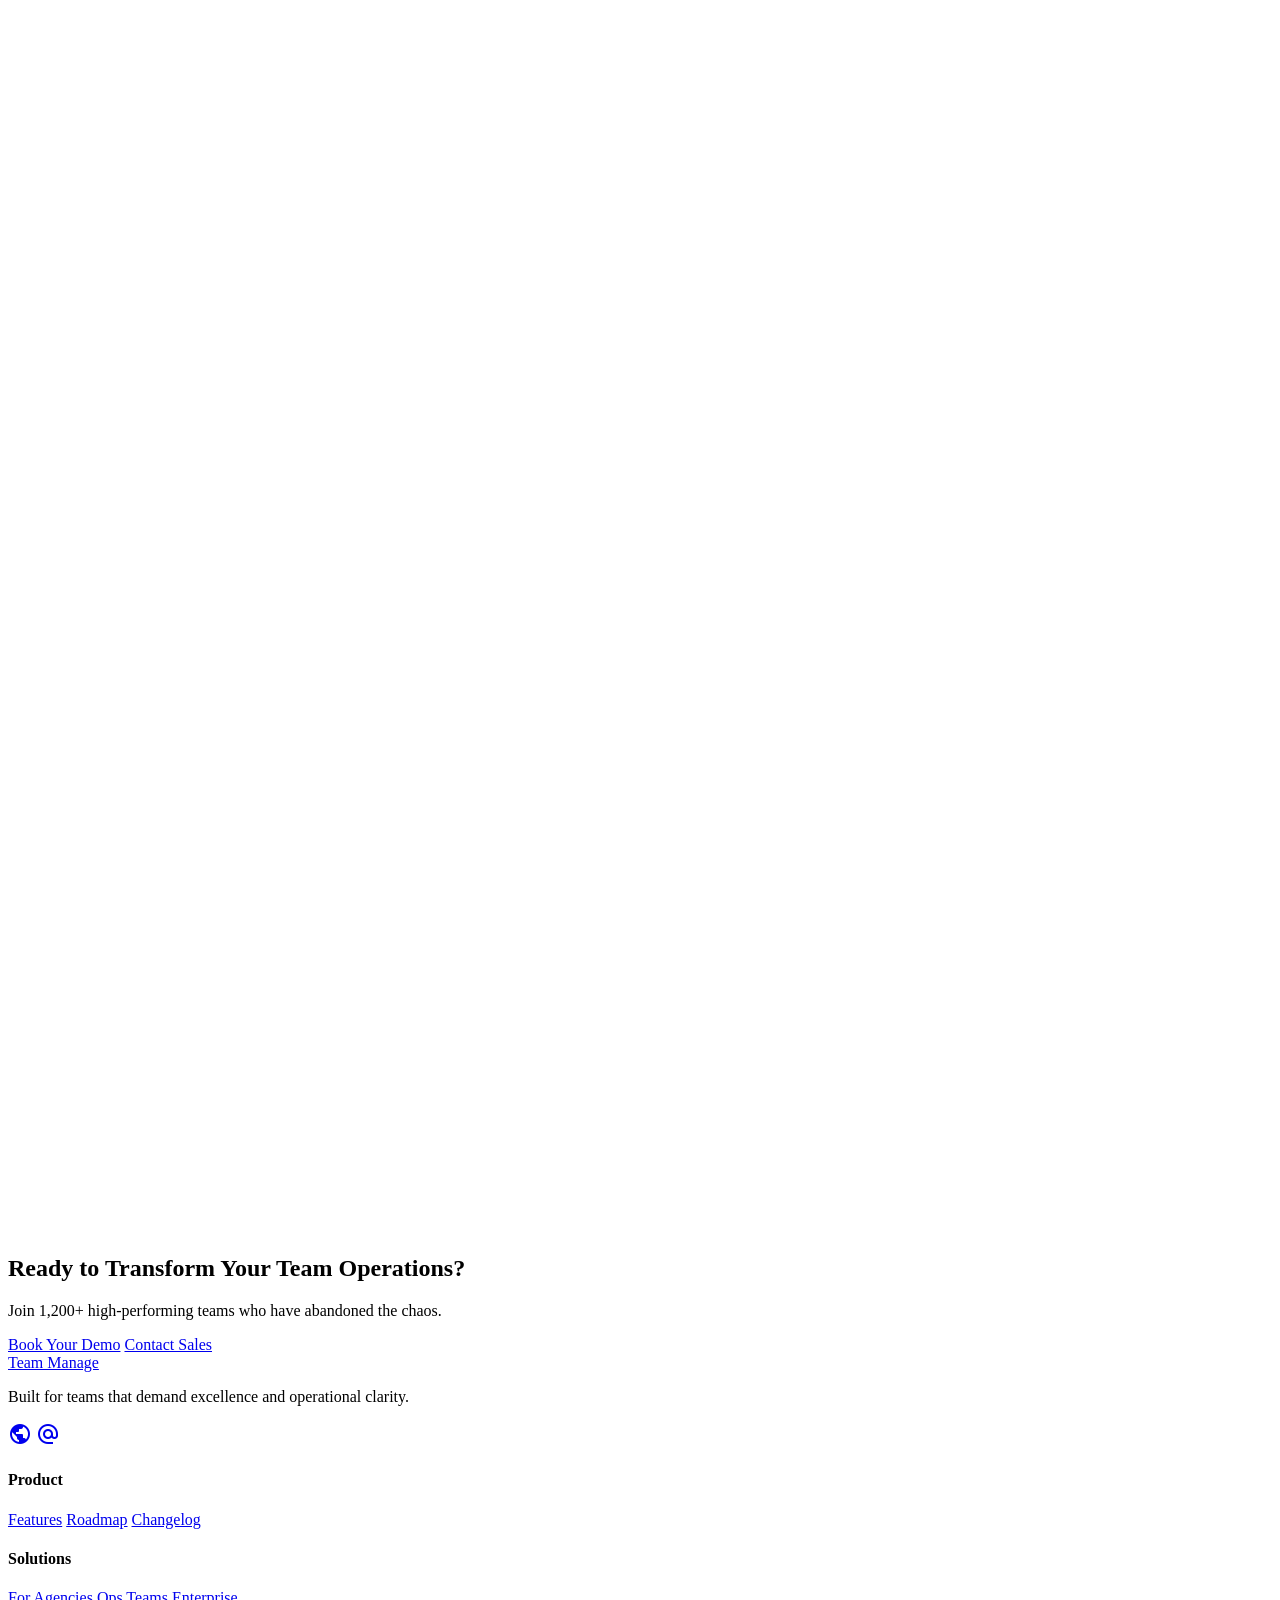
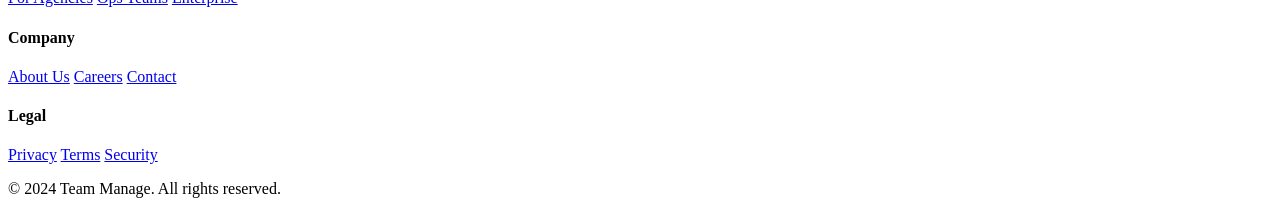
==== commit 58b0e64b: "connected the pagees" ====
--- a/index.html
+++ b/index.html
@@ -95,15 +95,15 @@
 <!-- Top Navigation Shell -->
 <nav class="fixed top-0 w-full z-50 bg-white/70 dark:bg-slate-950/70 backdrop-blur-md shadow-sm dark:shadow-none">
 <div class="flex justify-between items-center px-8 py-4 max-w-7xl mx-auto">
-<div class="text-2xl font-black tracking-tighter text-slate-900 dark:text-white font-headline">Team Manage</div>
+<a class="text-2xl font-black tracking-tighter text-slate-900 dark:text-white font-headline" href="index.html">Team Manage</a>
 <div class="hidden md:flex items-center space-gap-8 gap-8 font-headline font-semibold text-sm tracking-tight">
-<a class="text-slate-600 dark:text-slate-400 hover:text-blue-600 hover:scale-105 transition-transform duration-200" href="#">Features</a>
-<a class="text-slate-600 dark:text-slate-400 hover:text-blue-600 hover:scale-105 transition-transform duration-200" href="#">Solutions</a>
-<a class="text-slate-600 dark:text-slate-400 hover:text-blue-600 hover:scale-105 transition-transform duration-200" href="#">Security</a>
-<a class="text-slate-600 dark:text-slate-400 hover:text-blue-600 hover:scale-105 transition-transform duration-200" href="#">Pricing</a>
+<a class="text-slate-600 dark:text-slate-400 hover:text-blue-600 hover:scale-105 transition-transform duration-200" href="features.html">Features</a>
+<a class="text-slate-600 dark:text-slate-400 hover:text-blue-600 hover:scale-105 transition-transform duration-200" href="product_tour.html">Solutions</a>
+<a class="text-slate-600 dark:text-slate-400 hover:text-blue-600 hover:scale-105 transition-transform duration-200" href="security.html">Security</a>
+<a class="text-slate-600 dark:text-slate-400 hover:text-blue-600 hover:scale-105 transition-transform duration-200" href="pricing.html">Pricing</a>
 </div>
 <div class="flex items-center gap-4">
-<button class="bg-primary hover:scale-102 active:scale-95 transition-all text-white px-6 py-2.5 rounded-full font-headline font-bold text-sm shadow-lg shadow-primary/20">Book a Demo</button>
+<a class="inline-flex items-center justify-center bg-primary hover:scale-102 active:scale-95 transition-all text-white px-6 py-2.5 rounded-full font-headline font-bold text-sm shadow-lg shadow-primary/20" href="pricing.html#contact-sales">Book a Demo</a>
 </div>
 </div>
 </nav>
@@ -126,8 +126,8 @@
                         Streamline workflows, manage tasks, and unify your team on one reliable platform built for high-performance enterprises.
                     </p>
 <div class="flex flex-col sm:flex-row gap-4 pt-4">
-<button class="px-8 py-4 bg-gradient-to-br from-primary to-primary-container text-white rounded-DEFAULT font-headline font-bold text-base hover:scale-105 transition-transform shadow-xl shadow-primary/25">Book a Demo</button>
-<button class="px-8 py-4 bg-white text-primary border border-outline-variant/30 rounded-DEFAULT font-headline font-bold text-base hover:bg-surface-container transition-colors">View Product Tour</button>
+<a class="inline-flex items-center justify-center px-8 py-4 bg-gradient-to-br from-primary to-primary-container text-white rounded-DEFAULT font-headline font-bold text-base hover:scale-105 transition-transform shadow-xl shadow-primary/25" href="pricing.html#contact-sales">Book a Demo</a>
+<a class="inline-flex items-center justify-center px-8 py-4 bg-white text-primary border border-outline-variant/30 rounded-DEFAULT font-headline font-bold text-base hover:bg-surface-container transition-colors" href="product_tour.html">View Product Tour</a>
 </div>
 </div>
 <div class="relative">
@@ -271,7 +271,7 @@
 <div class="flex-1">
 <h3 class="text-2xl font-headline font-bold mb-4">Role-Based Intelligence</h3>
 <p class="text-on-surface-variant mb-6">Tailored experiences for Managers, Employees, and External Vendors—all under one roof.</p>
-<button class="text-primary font-bold flex items-center gap-2 group">Explore Permission Logic <span class="material-symbols-outlined group-hover:translate-x-1 transition-transform">arrow_forward</span></button>
+<a class="text-primary font-bold inline-flex items-center gap-2 group" href="security.html#permission-aware-workflows">Explore Permission Logic <span class="material-symbols-outlined group-hover:translate-x-1 transition-transform">arrow_forward</span></a>
 </div>
 <div class="hidden lg:flex flex-col gap-2">
 <div class="bg-white p-3 rounded-lg shadow-sm border border-outline-variant/20 flex items-center gap-3">
@@ -423,8 +423,8 @@
 <h2 class="text-4xl md:text-6xl font-headline font-extrabold tracking-tight">Ready to Transform Your Team Operations?</h2>
 <p class="text-xl text-white/80">Join 1,200+ high-performing teams who have abandoned the chaos.</p>
 <div class="flex flex-col sm:flex-row justify-center gap-4">
-<button class="px-10 py-5 bg-white text-primary rounded-full font-headline font-extrabold text-lg hover:scale-105 transition-transform shadow-2xl">Book Your Demo</button>
-<button class="px-10 py-5 bg-primary-container border border-white/20 text-white rounded-full font-headline font-extrabold text-lg hover:bg-white/10 transition-all">Contact Sales</button>
+<a class="inline-flex items-center justify-center px-10 py-5 bg-white text-primary rounded-full font-headline font-extrabold text-lg hover:scale-105 transition-transform shadow-2xl" href="pricing.html#contact-sales">Book Your Demo</a>
+<a class="inline-flex items-center justify-center px-10 py-5 bg-primary-container border border-white/20 text-white rounded-full font-headline font-extrabold text-lg hover:bg-white/10 transition-all" href="pricing.html#contact-sales">Contact Sales</a>
 </div>
 </div>
 </div>
@@ -434,40 +434,40 @@
 <footer class="bg-slate-50 dark:bg-slate-900 w-full py-16 px-8 border-t border-slate-100 dark:border-slate-800">
 <div class="grid grid-cols-2 md:grid-cols-5 gap-8 max-w-7xl mx-auto">
 <div class="col-span-2 md:col-span-1">
-<div class="text-xl font-bold text-slate-900 dark:text-white mb-6 font-headline">Team Manage</div>
+<a class="inline-block text-xl font-bold text-slate-900 dark:text-white mb-6 font-headline" href="index.html">Team Manage</a>
 <p class="text-slate-500 dark:text-slate-400 text-sm leading-relaxed mb-6">Built for teams that demand excellence and operational clarity.</p>
 <div class="flex gap-4">
-<a class="w-8 h-8 rounded-full bg-slate-200 flex items-center justify-center text-slate-600 hover:bg-primary hover:text-white transition-colors" href="#"><span class="material-symbols-outlined text-sm">public</span></a>
-<a class="w-8 h-8 rounded-full bg-slate-200 flex items-center justify-center text-slate-600 hover:bg-primary hover:text-white transition-colors" href="#"><span class="material-symbols-outlined text-sm">alternate_email</span></a>
+<a class="w-8 h-8 rounded-full bg-slate-200 flex items-center justify-center text-slate-600 hover:bg-primary hover:text-white transition-colors" href="product_tour.html"><span class="material-symbols-outlined text-sm">public</span></a>
+<a class="w-8 h-8 rounded-full bg-slate-200 flex items-center justify-center text-slate-600 hover:bg-primary hover:text-white transition-colors" href="pricing.html#contact-sales"><span class="material-symbols-outlined text-sm">alternate_email</span></a>
 </div>
 </div>
 <div class="flex flex-col gap-4">
 <h4 class="font-headline font-bold text-sm text-slate-900 dark:text-white">Product</h4>
-<a class="text-slate-500 hover:text-blue-600 transition-colors text-sm" href="#">Features</a>
-<a class="text-slate-500 hover:text-blue-600 transition-colors text-sm" href="#">Roadmap</a>
-<a class="text-slate-500 hover:text-blue-600 transition-colors text-sm" href="#">Changelog</a>
+<a class="text-slate-500 hover:text-blue-600 transition-colors text-sm" href="features.html">Features</a>
+<a class="text-slate-500 hover:text-blue-600 transition-colors text-sm" href="product_tour.html#tour-flow">Roadmap</a>
+<a class="text-slate-500 hover:text-blue-600 transition-colors text-sm" href="product_tour.html#role-views">Changelog</a>
 </div>
 <div class="flex flex-col gap-4">
 <h4 class="font-headline font-bold text-sm text-slate-900 dark:text-white">Solutions</h4>
-<a class="text-slate-500 hover:text-blue-600 transition-colors text-sm" href="#">For Agencies</a>
-<a class="text-slate-500 hover:text-blue-600 transition-colors text-sm" href="#">Ops Teams</a>
-<a class="text-slate-500 hover:text-blue-600 transition-colors text-sm" href="#">Enterprise</a>
+<a class="text-slate-500 hover:text-blue-600 transition-colors text-sm" href="pricing.html#plans">For Agencies</a>
+<a class="text-slate-500 hover:text-blue-600 transition-colors text-sm" href="pricing.html#plans">Ops Teams</a>
+<a class="text-slate-500 hover:text-blue-600 transition-colors text-sm" href="pricing.html#contact-sales">Enterprise</a>
 </div>
 <div class="flex flex-col gap-4">
 <h4 class="font-headline font-bold text-sm text-slate-900 dark:text-white">Company</h4>
-<a class="text-slate-500 hover:text-blue-600 transition-colors text-sm" href="#">About Us</a>
-<a class="text-slate-500 hover:text-blue-600 transition-colors text-sm" href="#">Careers</a>
-<a class="text-slate-500 hover:text-blue-600 transition-colors text-sm" href="#">Contact</a>
+<a class="text-slate-500 hover:text-blue-600 transition-colors text-sm" href="index.html">About Us</a>
+<a class="text-slate-500 hover:text-blue-600 transition-colors text-sm" href="index.html">Careers</a>
+<a class="text-slate-500 hover:text-blue-600 transition-colors text-sm" href="pricing.html#contact-sales">Contact</a>
 </div>
 <div class="flex flex-col gap-4">
 <h4 class="font-headline font-bold text-sm text-slate-900 dark:text-white">Legal</h4>
-<a class="text-slate-500 hover:text-blue-600 transition-colors text-sm" href="#">Privacy</a>
-<a class="text-slate-500 hover:text-blue-600 transition-colors text-sm" href="#">Terms</a>
-<a class="text-slate-500 hover:text-blue-600 transition-colors text-sm" href="#">Security</a>
+<a class="text-slate-500 hover:text-blue-600 transition-colors text-sm" href="security.html#compliance">Privacy</a>
+<a class="text-slate-500 hover:text-blue-600 transition-colors text-sm" href="security.html#trust-center">Terms</a>
+<a class="text-slate-500 hover:text-blue-600 transition-colors text-sm" href="security.html">Security</a>
 </div>
 </div>
 <div class="max-w-7xl mx-auto px-8 mt-16 pt-8 border-t border-slate-100 dark:border-slate-800 text-center">
 <p class="text-slate-500 dark:text-slate-400 text-sm font-body">© 2024 Team Manage. All rights reserved.</p>
 </div>
 </footer>
-</body></html>+</body></html>
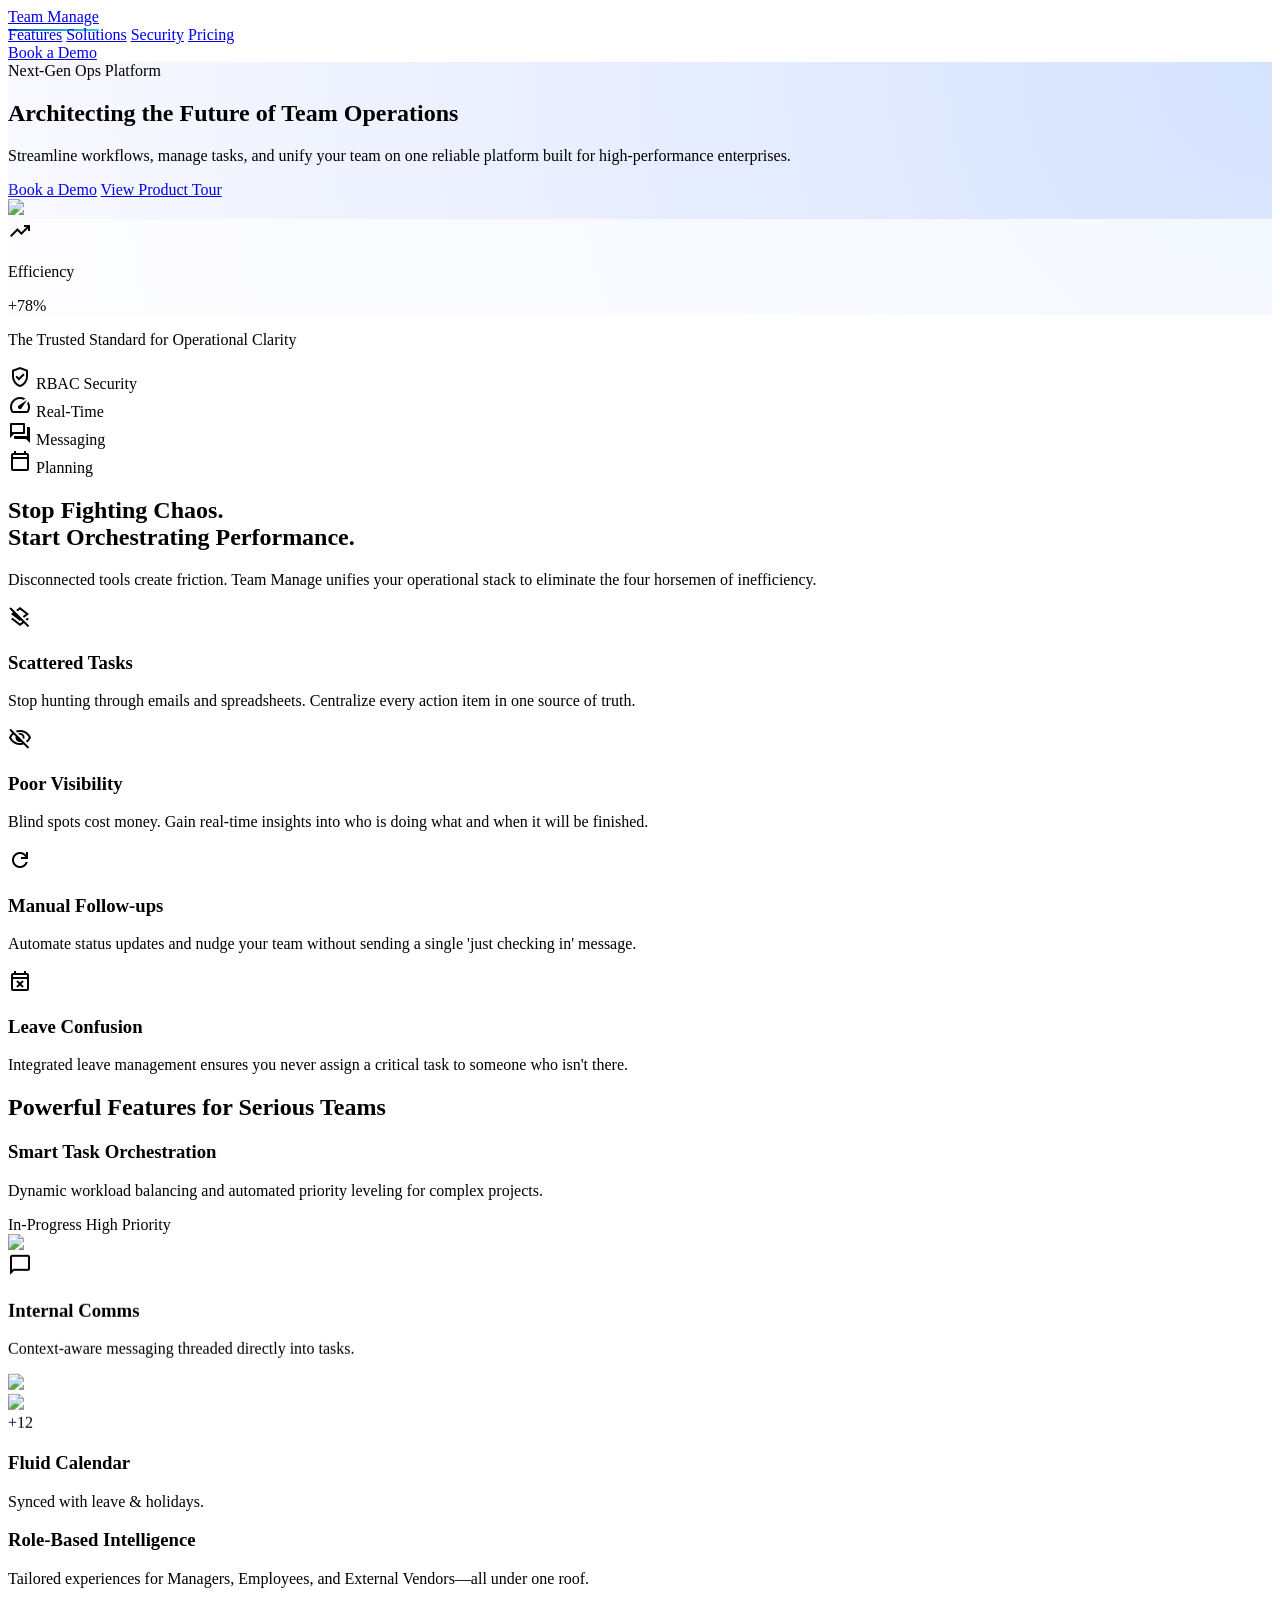
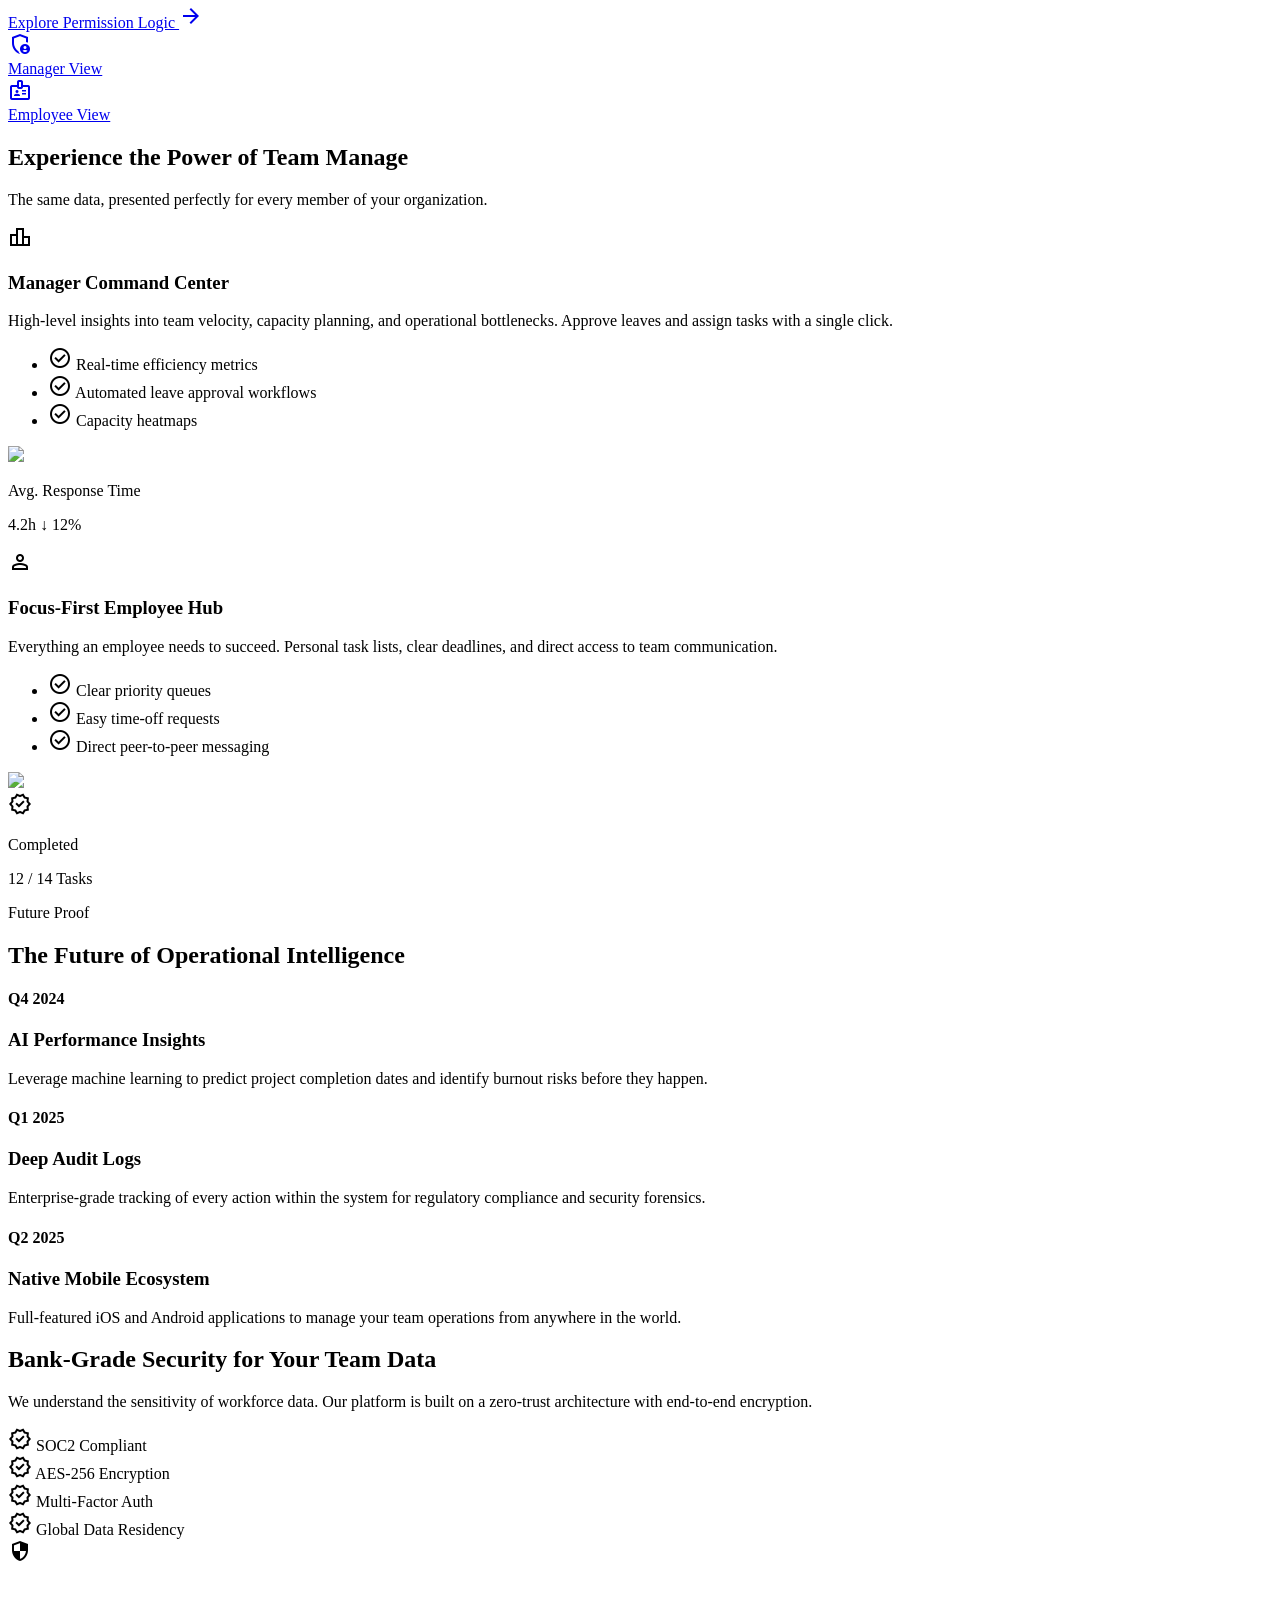
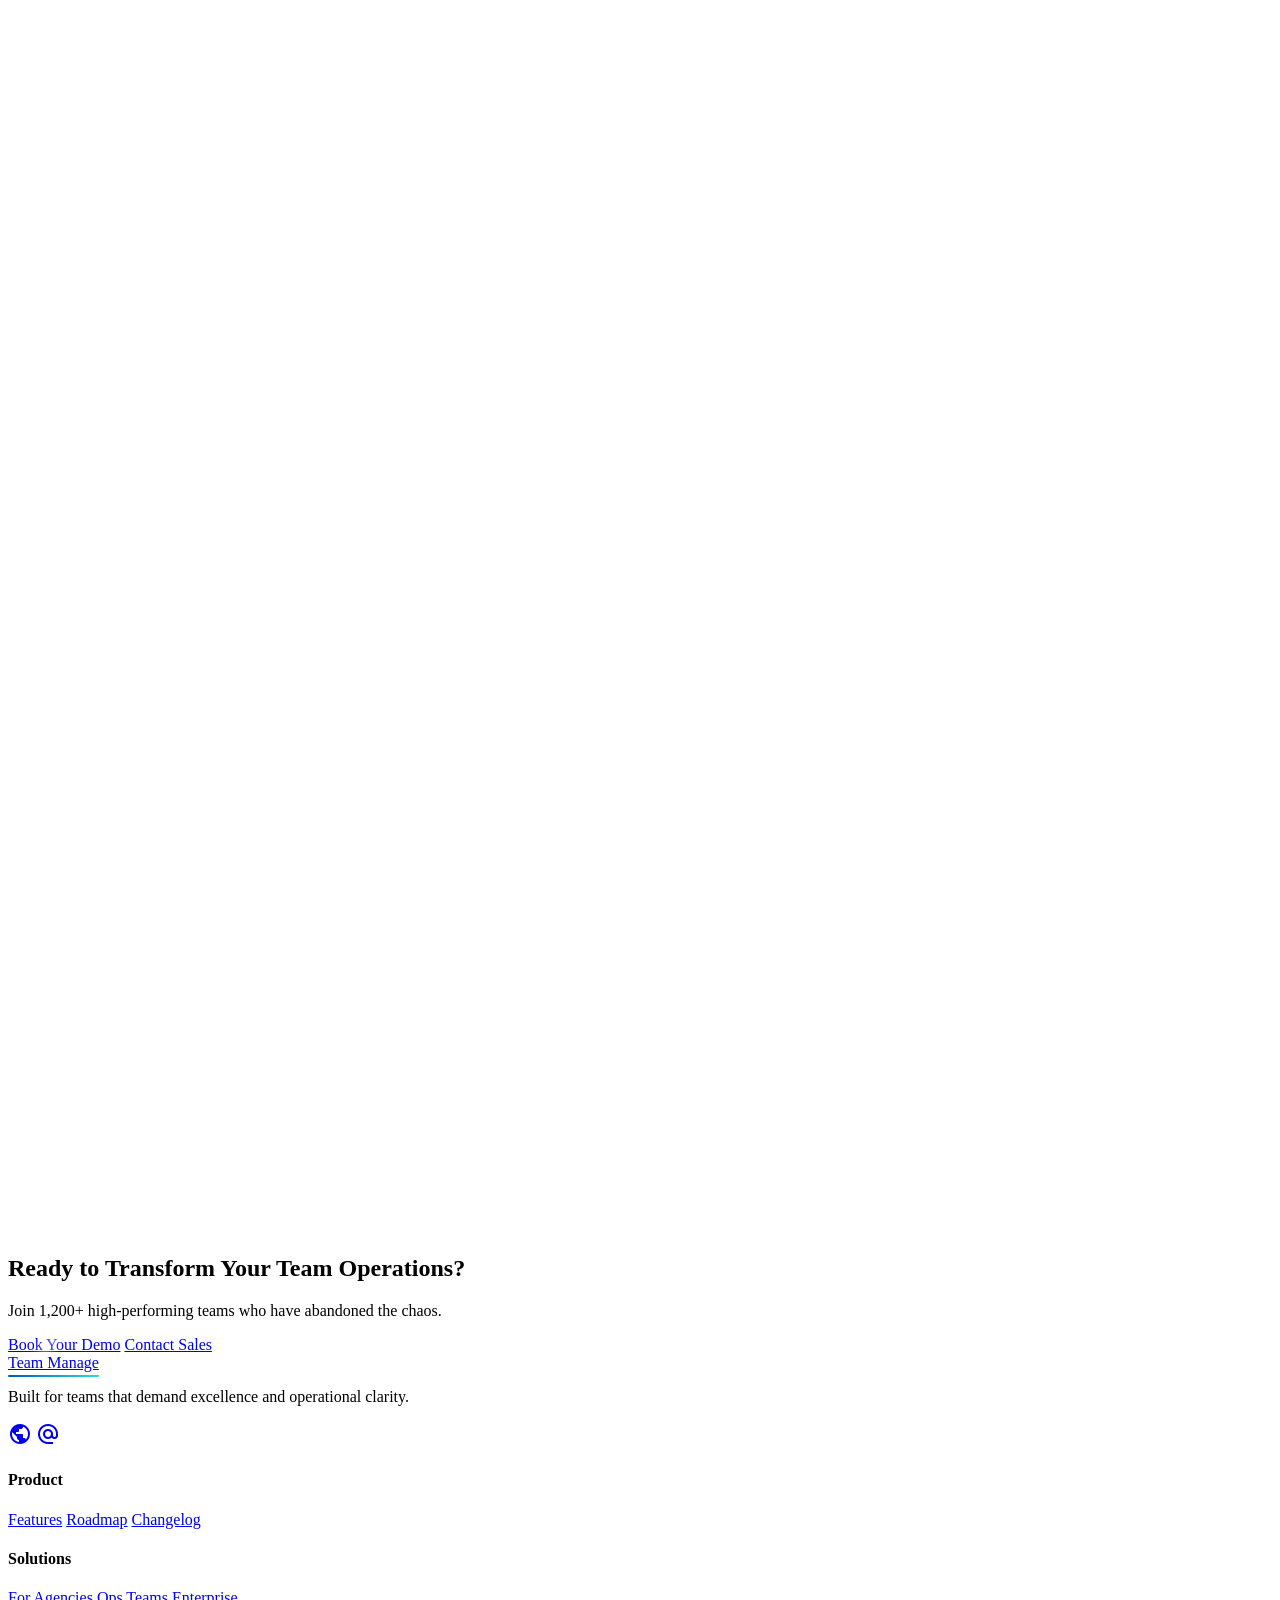
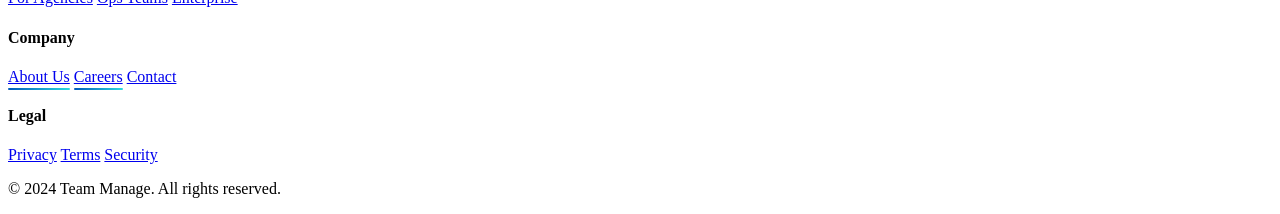
==== commit 62b601ab: "added animations and hover" ====
--- a/index.html
+++ b/index.html
@@ -89,7 +89,8 @@
       .hero-gradient {
         background: radial-gradient(circle at top right, #d6e3ff 0%, #f9f9ff 100%);
       }
-    </style>
+</style>
+<link href="site-motion.css" rel="stylesheet"/>
 </head>
 <body class="bg-surface font-body text-on-surface selection:bg-primary-fixed selection:text-on-primary-fixed">
 <!-- Top Navigation Shell -->
@@ -274,18 +275,18 @@
 <a class="text-primary font-bold inline-flex items-center gap-2 group" href="security.html#permission-aware-workflows">Explore Permission Logic <span class="material-symbols-outlined group-hover:translate-x-1 transition-transform">arrow_forward</span></a>
 </div>
 <div class="hidden lg:flex flex-col gap-2">
-<div class="bg-white p-3 rounded-lg shadow-sm border border-outline-variant/20 flex items-center gap-3">
+<a class="bg-white p-3 rounded-lg shadow-sm border border-outline-variant/20 flex items-center gap-3 transition-transform hover:-translate-y-0.5 hover:shadow-md" href="manager_dashboard.html">
 <div class="w-8 h-8 rounded bg-primary/10 text-primary flex items-center justify-center">
 <span class="material-symbols-outlined text-sm">admin_panel_settings</span>
 </div>
-<span class="text-xs font-bold">Admin View</span>
-</div>
-<div class="bg-white p-3 rounded-lg shadow-sm border border-outline-variant/20 translate-x-4 flex items-center gap-3">
+<span class="text-xs font-bold">Manager View</span>
+</a>
+<a class="bg-white p-3 rounded-lg shadow-sm border border-outline-variant/20 translate-x-4 flex items-center gap-3 transition-transform hover:-translate-y-0.5 hover:shadow-md" href="employee_dashboard.html">
 <div class="w-8 h-8 rounded bg-tertiary/10 text-tertiary flex items-center justify-center">
 <span class="material-symbols-outlined text-sm">badge</span>
 </div>
-<span class="text-xs font-bold">Employee Portal</span>
-</div>
+<span class="text-xs font-bold">Employee View</span>
+</a>
 </div>
 </div>
 </div>
@@ -470,4 +471,5 @@
 <p class="text-slate-500 dark:text-slate-400 text-sm font-body">© 2024 Team Manage. All rights reserved.</p>
 </div>
 </footer>
+<script src="site-motion.js"></script>
 </body></html>
--- a/site-motion.css
+++ b/site-motion.css
@@ -0,0 +1,312 @@
+:root {
+  --motion-ease: cubic-bezier(0.22, 1, 0.36, 1);
+  --motion-emphasis: cubic-bezier(0.16, 1, 0.3, 1);
+  --reveal-distance: 26px;
+  --hover-shadow: 0 26px 60px rgba(0, 89, 187, 0.16);
+  --hover-border: rgba(0, 89, 187, 0.22);
+}
+
+.motion-transform {
+  --reveal-x: 0px;
+  --reveal-y: 0px;
+  --parallax-x: 0px;
+  --parallax-y: 0px;
+  --hover-x: 0px;
+  --hover-y: 0px;
+  --motion-scale-x: 1;
+  --motion-scale-y: 1;
+  transform:
+    translate3d(
+      calc(var(--tw-translate-x, 0px) + var(--reveal-x) + var(--parallax-x) + var(--hover-x)),
+      calc(var(--tw-translate-y, 0px) + var(--reveal-y) + var(--parallax-y) + var(--hover-y)),
+      0
+    )
+    rotate(var(--tw-rotate, 0deg))
+    skewX(var(--tw-skew-x, 0deg))
+    skewY(var(--tw-skew-y, 0deg))
+    scaleX(calc(var(--tw-scale-x, 1) * var(--motion-scale-x)))
+    scaleY(calc(var(--tw-scale-y, 1) * var(--motion-scale-y)));
+  transform-origin: center;
+}
+
+.scroll-progress {
+  position: fixed;
+  inset: 0 0 auto 0;
+  height: 3px;
+  transform-origin: left center;
+  transform: scaleX(var(--scroll-progress, 0));
+  background: linear-gradient(
+    90deg,
+    rgba(0, 89, 187, 0.96),
+    rgba(0, 112, 234, 0.92),
+    rgba(45, 219, 222, 0.85)
+  );
+  box-shadow: 0 0 24px rgba(0, 89, 187, 0.28);
+  z-index: 80;
+  pointer-events: none;
+}
+
+.motion-shell {
+  animation: motion-shell-enter 720ms var(--motion-emphasis) both;
+}
+
+.motion-shell-side {
+  animation-name: motion-shell-enter-side;
+}
+
+@keyframes motion-shell-enter {
+  from {
+    opacity: 0;
+    transform: translate3d(0, -16px, 0);
+  }
+
+  to {
+    opacity: 1;
+    transform: translate3d(0, 0, 0);
+  }
+}
+
+@keyframes motion-shell-enter-side {
+  from {
+    opacity: 0;
+    transform: translate3d(-18px, 0, 0);
+  }
+
+  to {
+    opacity: 1;
+    transform: translate3d(0, 0, 0);
+  }
+}
+
+html.motion-ready [data-reveal] {
+  opacity: 0;
+  filter: blur(8px);
+  transition:
+    opacity 220ms var(--motion-ease) var(--reveal-delay, 0ms),
+    filter 260ms var(--motion-ease) var(--reveal-delay, 0ms),
+    transform 340ms var(--motion-emphasis) var(--reveal-delay, 0ms),
+    box-shadow 320ms var(--motion-ease),
+    border-color 320ms var(--motion-ease),
+    background-color 240ms ease,
+    color 220ms ease;
+  will-change: opacity, transform, filter;
+}
+
+html.motion-ready [data-reveal="up"] {
+  --reveal-y: var(--reveal-distance);
+  --motion-scale-x: 0.985;
+  --motion-scale-y: 0.985;
+}
+
+html.motion-ready [data-reveal="left"] {
+  --reveal-x: calc(var(--reveal-distance) * -0.8);
+  --motion-scale-x: 0.985;
+  --motion-scale-y: 0.985;
+}
+
+html.motion-ready [data-reveal="right"] {
+  --reveal-x: calc(var(--reveal-distance) * 0.8);
+  --motion-scale-x: 0.985;
+  --motion-scale-y: 0.985;
+}
+
+html.motion-ready [data-reveal="scale"] {
+  --reveal-y: 10px;
+  --motion-scale-x: 0.975;
+  --motion-scale-y: 0.975;
+}
+
+html.motion-ready [data-reveal].is-visible {
+  opacity: 1;
+  filter: blur(0);
+  --reveal-x: 0px;
+  --reveal-y: 0px;
+  --motion-scale-x: 1;
+  --motion-scale-y: 1;
+}
+
+.motion-card,
+.motion-button,
+.motion-row,
+.motion-nav-link,
+.motion-media,
+.motion-visual {
+  transition:
+    transform 320ms var(--motion-ease),
+    box-shadow 360ms var(--motion-ease),
+    border-color 320ms var(--motion-ease),
+    background-color 240ms ease,
+    color 220ms ease,
+    filter 280ms ease;
+}
+
+.motion-card {
+  position: relative;
+  isolation: isolate;
+}
+
+.motion-card::after {
+  content: "";
+  position: absolute;
+  inset: 0;
+  border-radius: inherit;
+  border: 1px solid transparent;
+  background: linear-gradient(
+      135deg,
+      rgba(0, 89, 187, 0.18),
+      transparent 45%,
+      rgba(45, 219, 222, 0.16)
+    )
+    border-box;
+  -webkit-mask:
+    linear-gradient(#fff 0 0) padding-box,
+    linear-gradient(#fff 0 0);
+  -webkit-mask-composite: xor;
+  mask-composite: exclude;
+  opacity: 0;
+  transition: opacity 320ms ease;
+  pointer-events: none;
+}
+
+.motion-card:hover,
+.motion-card:focus-within {
+  --hover-y: -10px;
+  box-shadow: var(--hover-shadow);
+  border-color: var(--hover-border);
+  filter: saturate(1.02);
+}
+
+.motion-card:hover::after,
+.motion-card:focus-within::after {
+  opacity: 1;
+}
+
+.motion-button {
+  position: relative;
+  isolation: isolate;
+  overflow: hidden;
+}
+
+.motion-button::after {
+  content: "";
+  position: absolute;
+  inset: -2px;
+  border-radius: inherit;
+  background: linear-gradient(
+    120deg,
+    transparent 35%,
+    rgba(255, 255, 255, 0.34) 50%,
+    transparent 65%
+  );
+  transform: translateX(-130%);
+  transition: transform 760ms var(--motion-ease);
+  pointer-events: none;
+  mix-blend-mode: screen;
+}
+
+.motion-button:hover,
+.motion-button:focus-visible {
+  --hover-y: -3px;
+  box-shadow: 0 18px 34px rgba(0, 89, 187, 0.18);
+  filter: saturate(1.03);
+}
+
+.motion-button:hover::after,
+.motion-button:focus-visible::after {
+  transform: translateX(130%);
+}
+
+.motion-nav-link {
+  position: relative;
+}
+
+.motion-nav-link::after {
+  content: "";
+  position: absolute;
+  left: 0.75rem;
+  right: 0.75rem;
+  bottom: 0.45rem;
+  height: 2px;
+  border-radius: 999px;
+  background: linear-gradient(90deg, #0059bb, #2ddbde);
+  opacity: 0;
+  transform: scaleX(0.3);
+  transform-origin: left center;
+  transition: opacity 240ms ease, transform 320ms var(--motion-ease);
+  pointer-events: none;
+}
+
+a.motion-nav-link:not([class*="px-"])::after {
+  left: 0;
+  right: 0;
+  bottom: -0.35rem;
+}
+
+.motion-nav-link:hover,
+.motion-nav-link:focus-visible {
+  --hover-y: -2px;
+}
+
+.motion-nav-link:hover::after,
+.motion-nav-link:focus-visible::after,
+.motion-nav-link.is-current::after {
+  opacity: 1;
+  transform: scaleX(1);
+}
+
+.motion-row:hover,
+.motion-row:focus-within {
+  --hover-x: 6px;
+  background-color: rgba(0, 89, 187, 0.04);
+  box-shadow: inset 3px 0 0 rgba(0, 89, 187, 0.42);
+}
+
+.motion-media:hover,
+.motion-media:focus-within {
+  box-shadow: 0 32px 60px rgba(13, 28, 50, 0.18);
+  filter: saturate(1.02);
+}
+
+.motion-visual {
+  transform-origin: center;
+}
+
+.motion-media:hover .motion-visual,
+.motion-visual:hover {
+  transform: scale(1.045);
+  filter: saturate(1.04);
+}
+
+@media (prefers-reduced-motion: reduce) {
+  html {
+    scroll-behavior: auto;
+  }
+
+  .scroll-progress {
+    display: none;
+  }
+
+  .motion-shell,
+  .motion-card,
+  .motion-button,
+  .motion-row,
+  .motion-nav-link,
+  .motion-media,
+  .motion-visual {
+    animation: none !important;
+    transition-duration: 1ms !important;
+  }
+
+  html.motion-ready [data-reveal] {
+    opacity: 1 !important;
+    filter: none !important;
+    --reveal-x: 0px !important;
+    --reveal-y: 0px !important;
+    --parallax-x: 0px !important;
+    --parallax-y: 0px !important;
+    --hover-x: 0px !important;
+    --hover-y: 0px !important;
+    --motion-scale-x: 1 !important;
+    --motion-scale-y: 1 !important;
+  }
+}
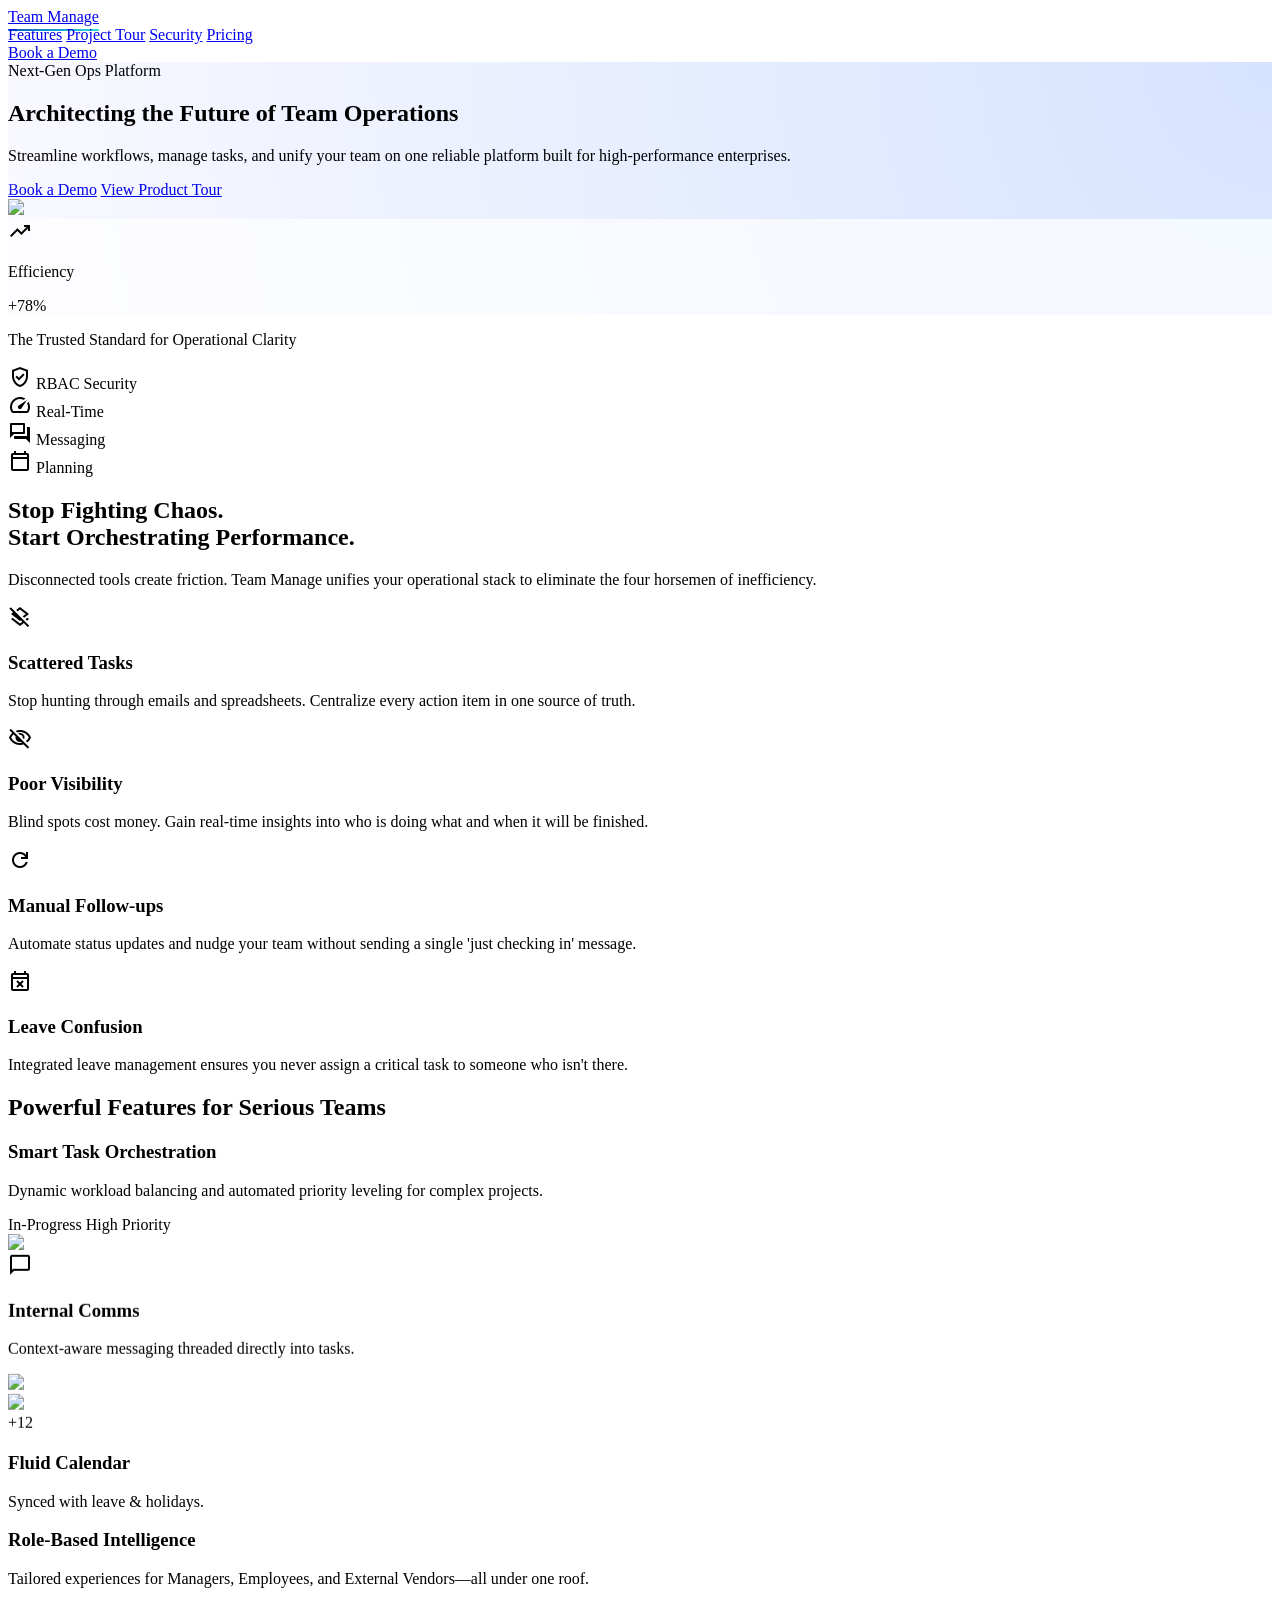
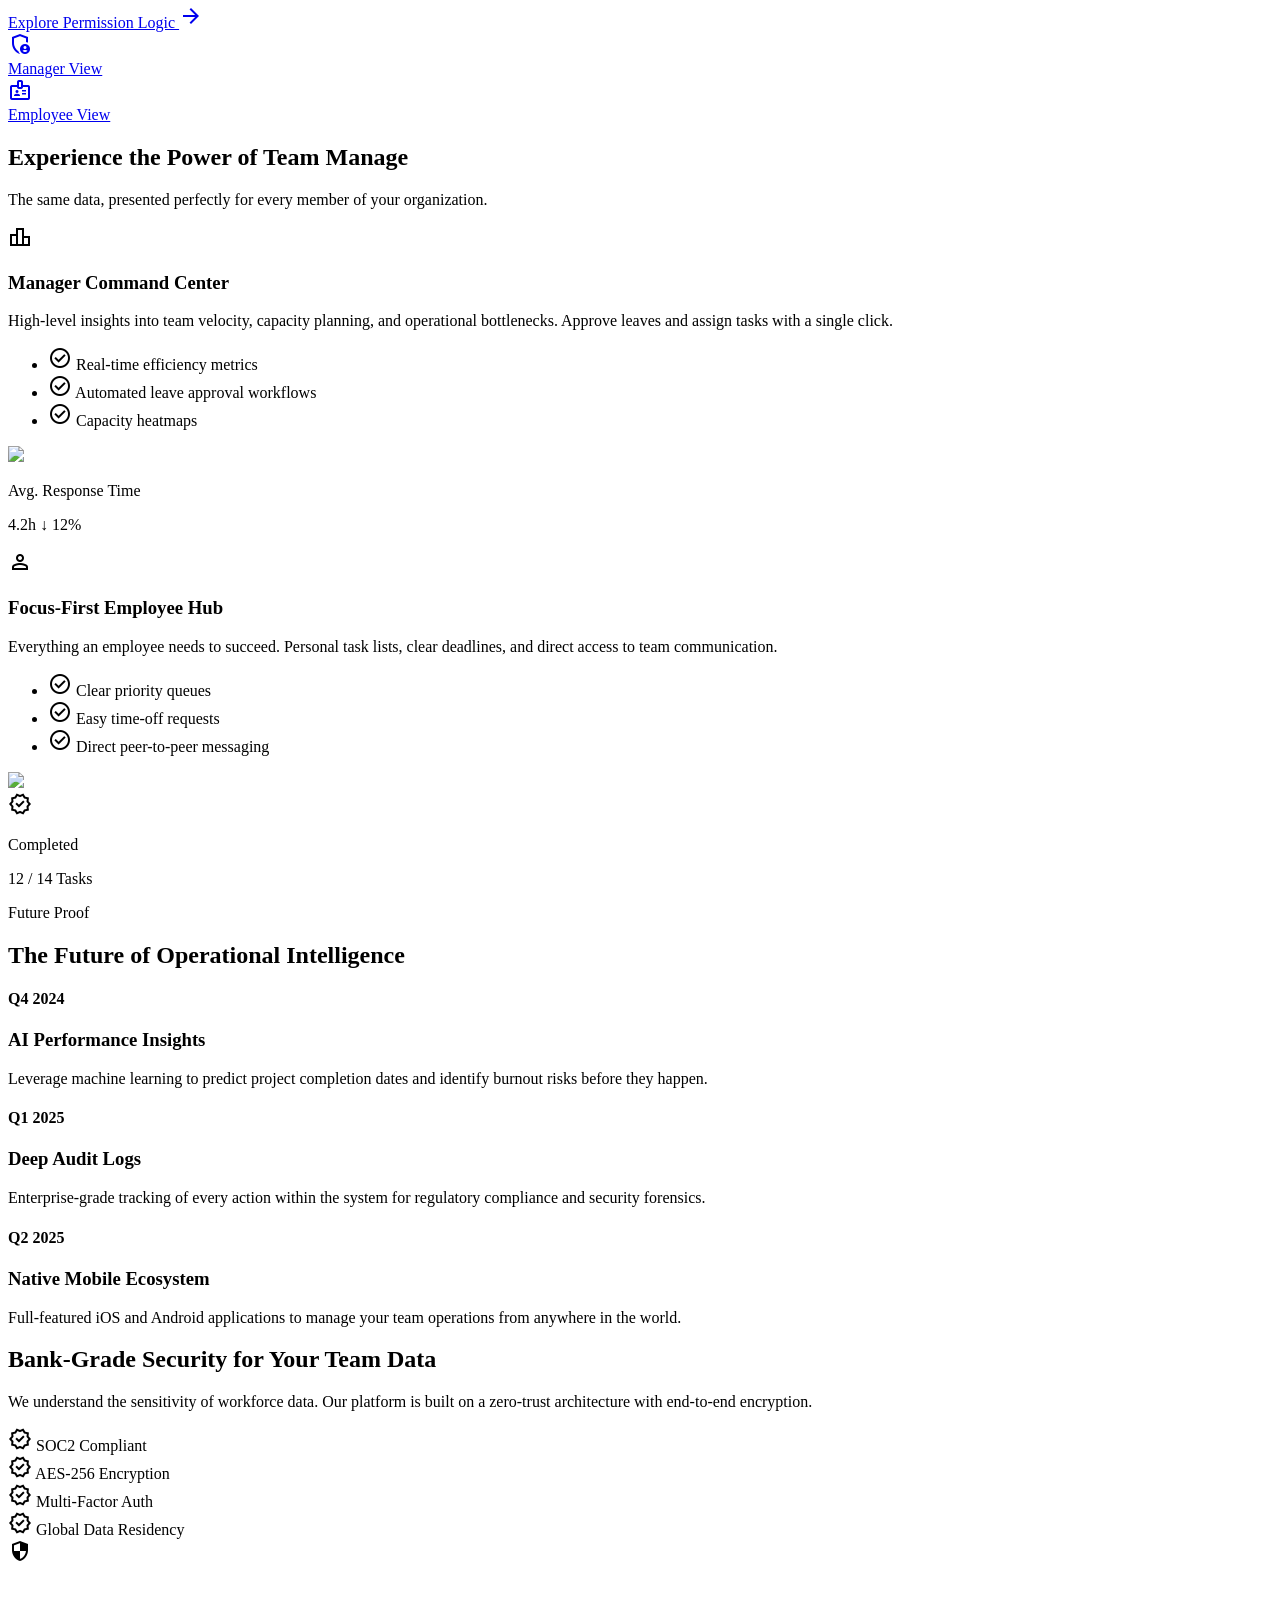
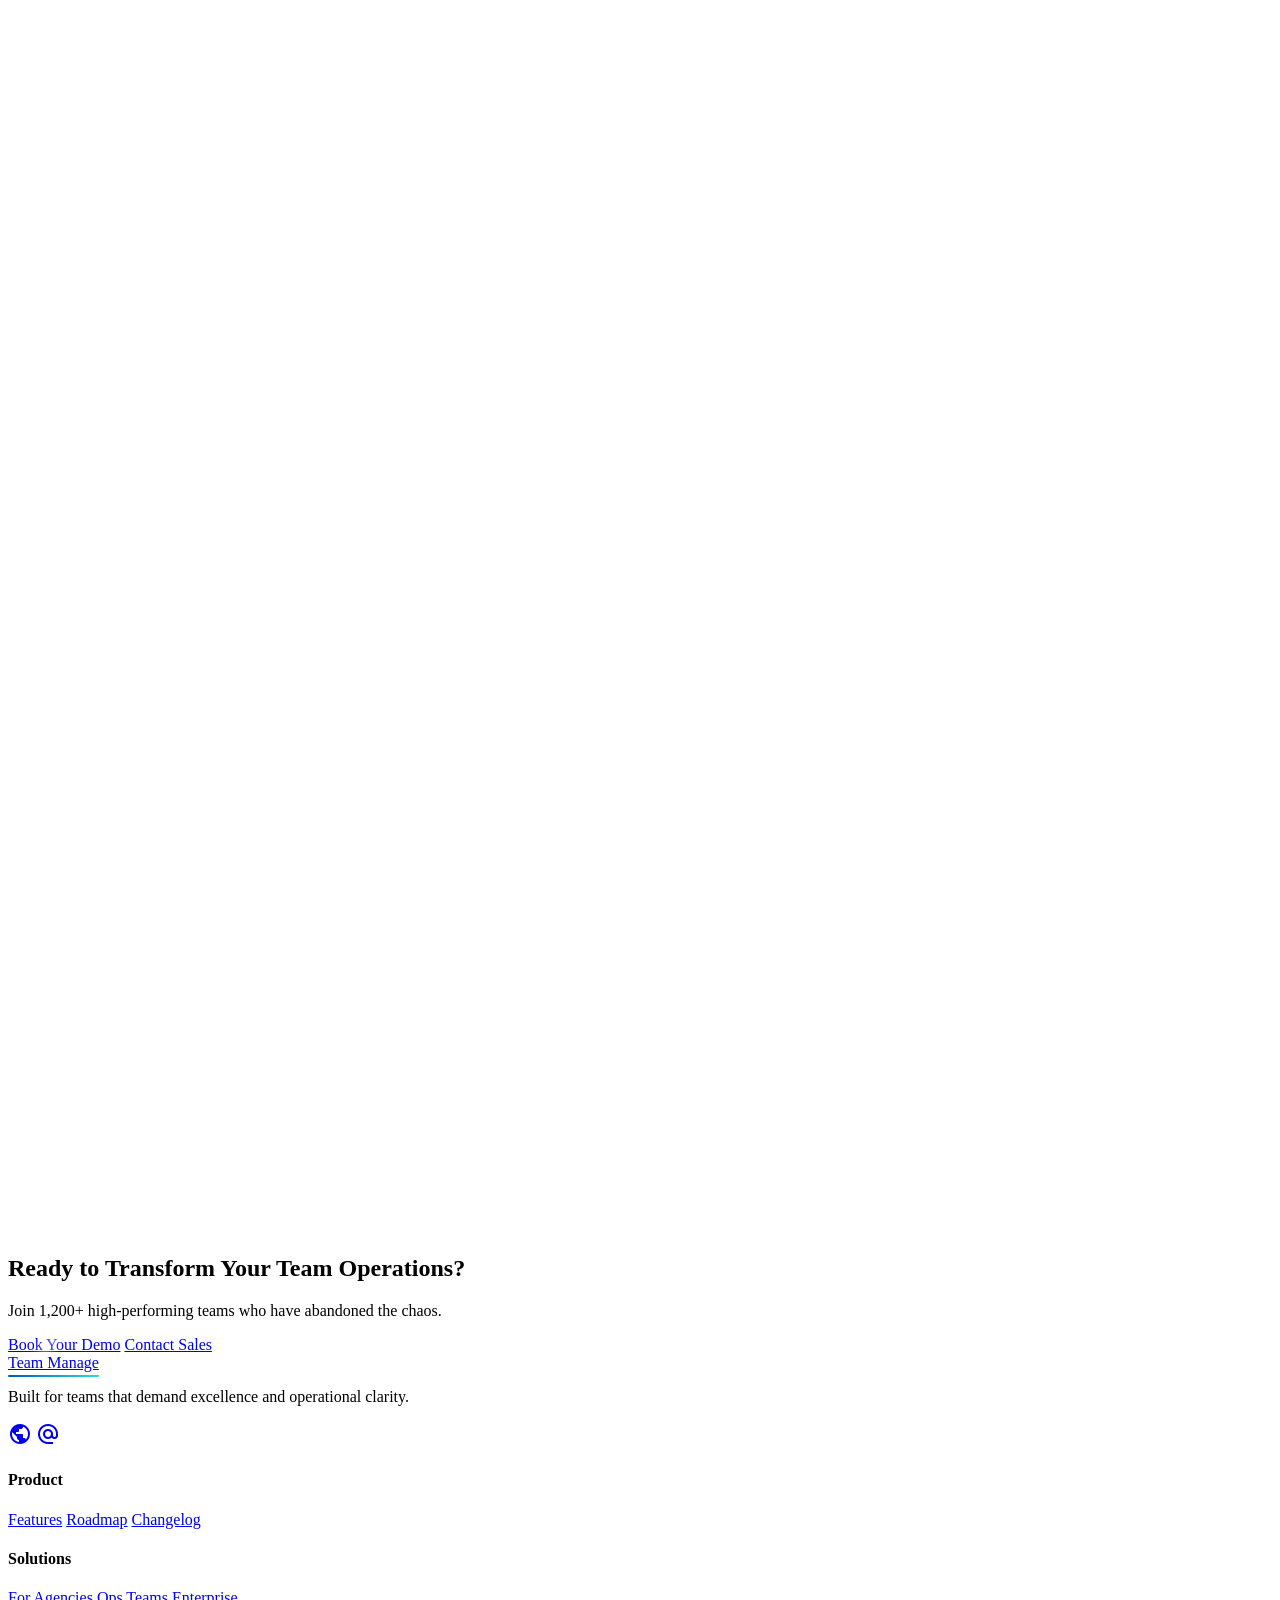
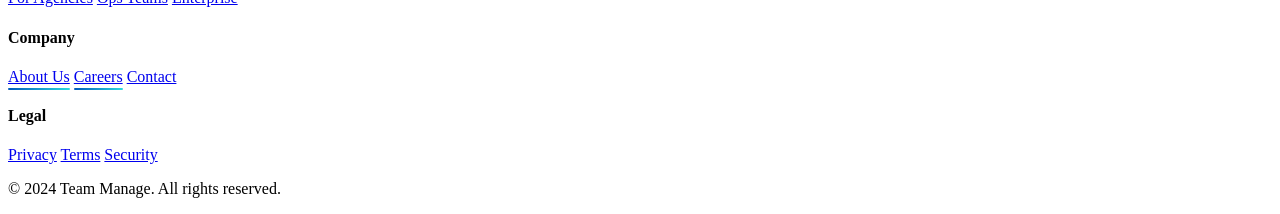
==== commit ee661873: "rewamp navbar" ====
--- a/index.html
+++ b/index.html
@@ -99,7 +99,7 @@
 <a class="text-2xl font-black tracking-tighter text-slate-900 dark:text-white font-headline" href="index.html">Team Manage</a>
 <div class="hidden md:flex items-center space-gap-8 gap-8 font-headline font-semibold text-sm tracking-tight">
 <a class="text-slate-600 dark:text-slate-400 hover:text-blue-600 hover:scale-105 transition-transform duration-200" href="features.html">Features</a>
-<a class="text-slate-600 dark:text-slate-400 hover:text-blue-600 hover:scale-105 transition-transform duration-200" href="product_tour.html">Solutions</a>
+<a class="text-slate-600 dark:text-slate-400 hover:text-blue-600 hover:scale-105 transition-transform duration-200" href="product_tour.html">Project Tour</a>
 <a class="text-slate-600 dark:text-slate-400 hover:text-blue-600 hover:scale-105 transition-transform duration-200" href="security.html">Security</a>
 <a class="text-slate-600 dark:text-slate-400 hover:text-blue-600 hover:scale-105 transition-transform duration-200" href="pricing.html">Pricing</a>
 </div>
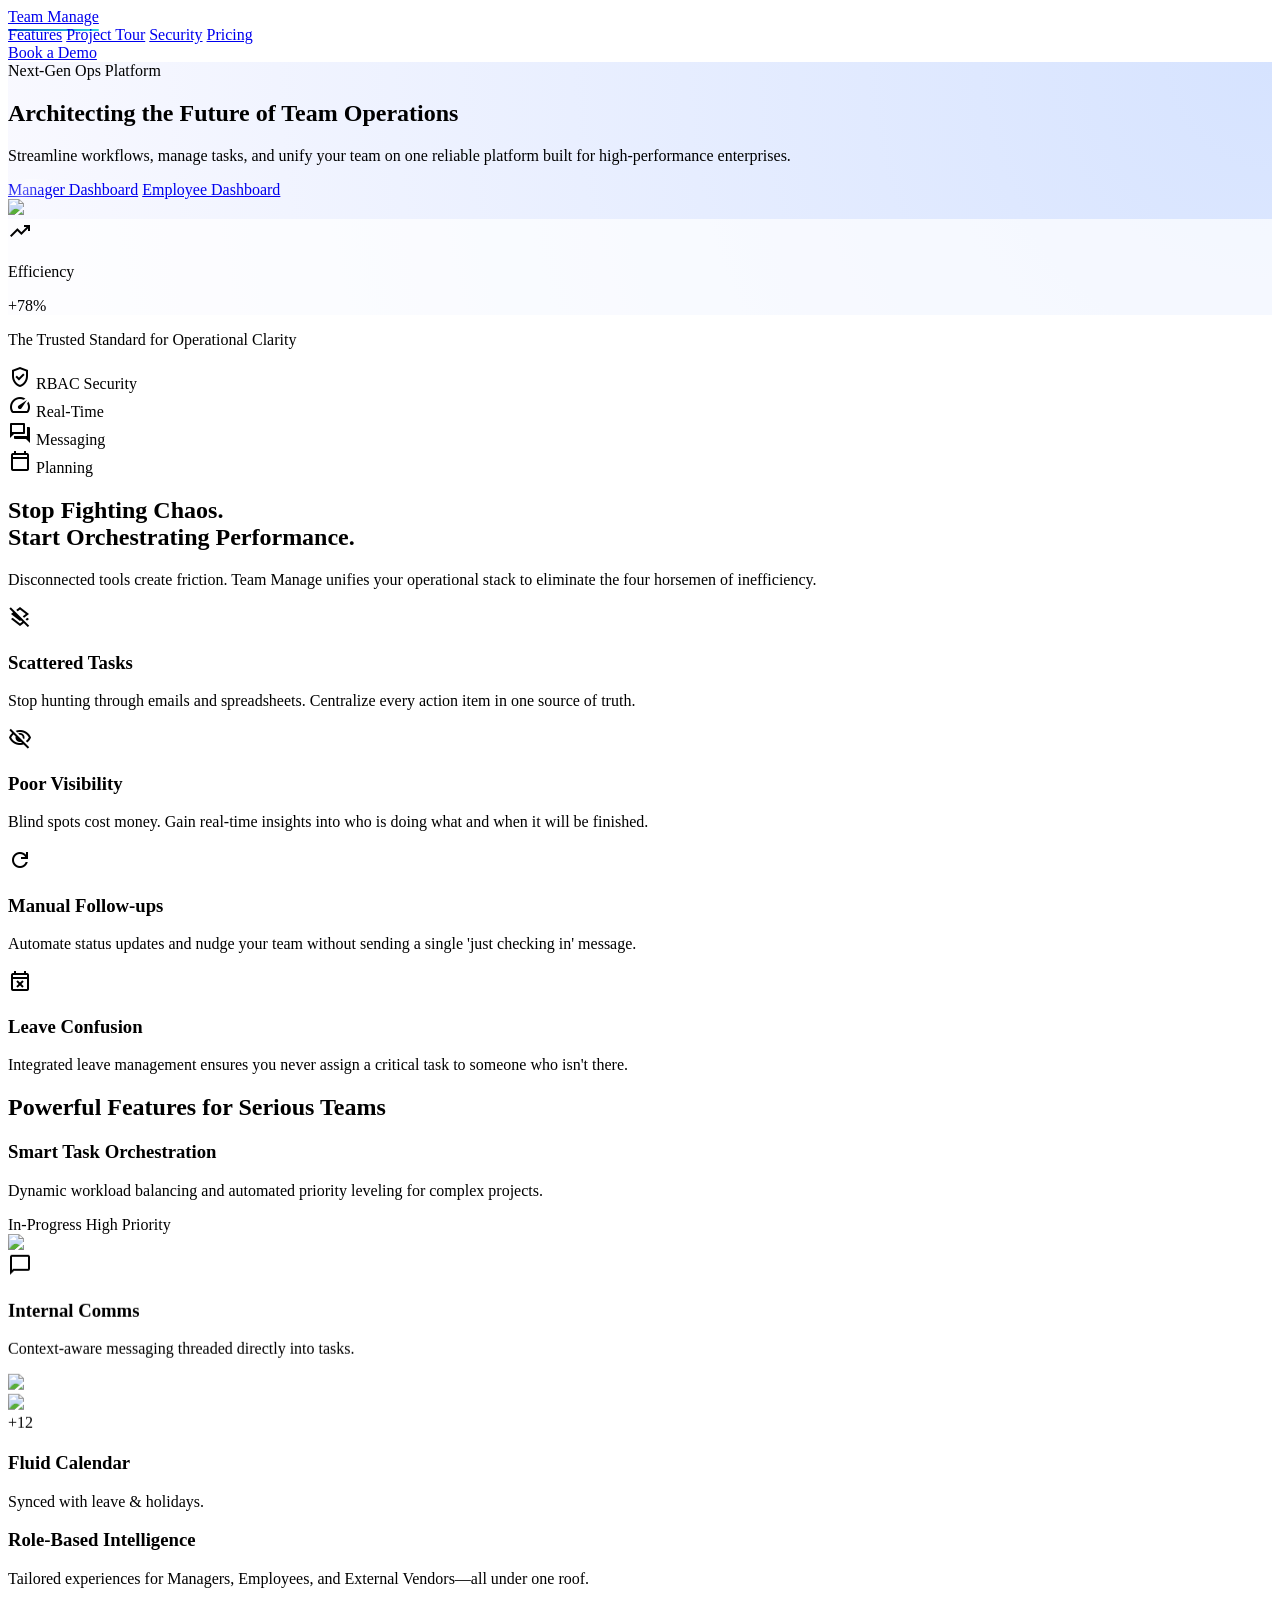
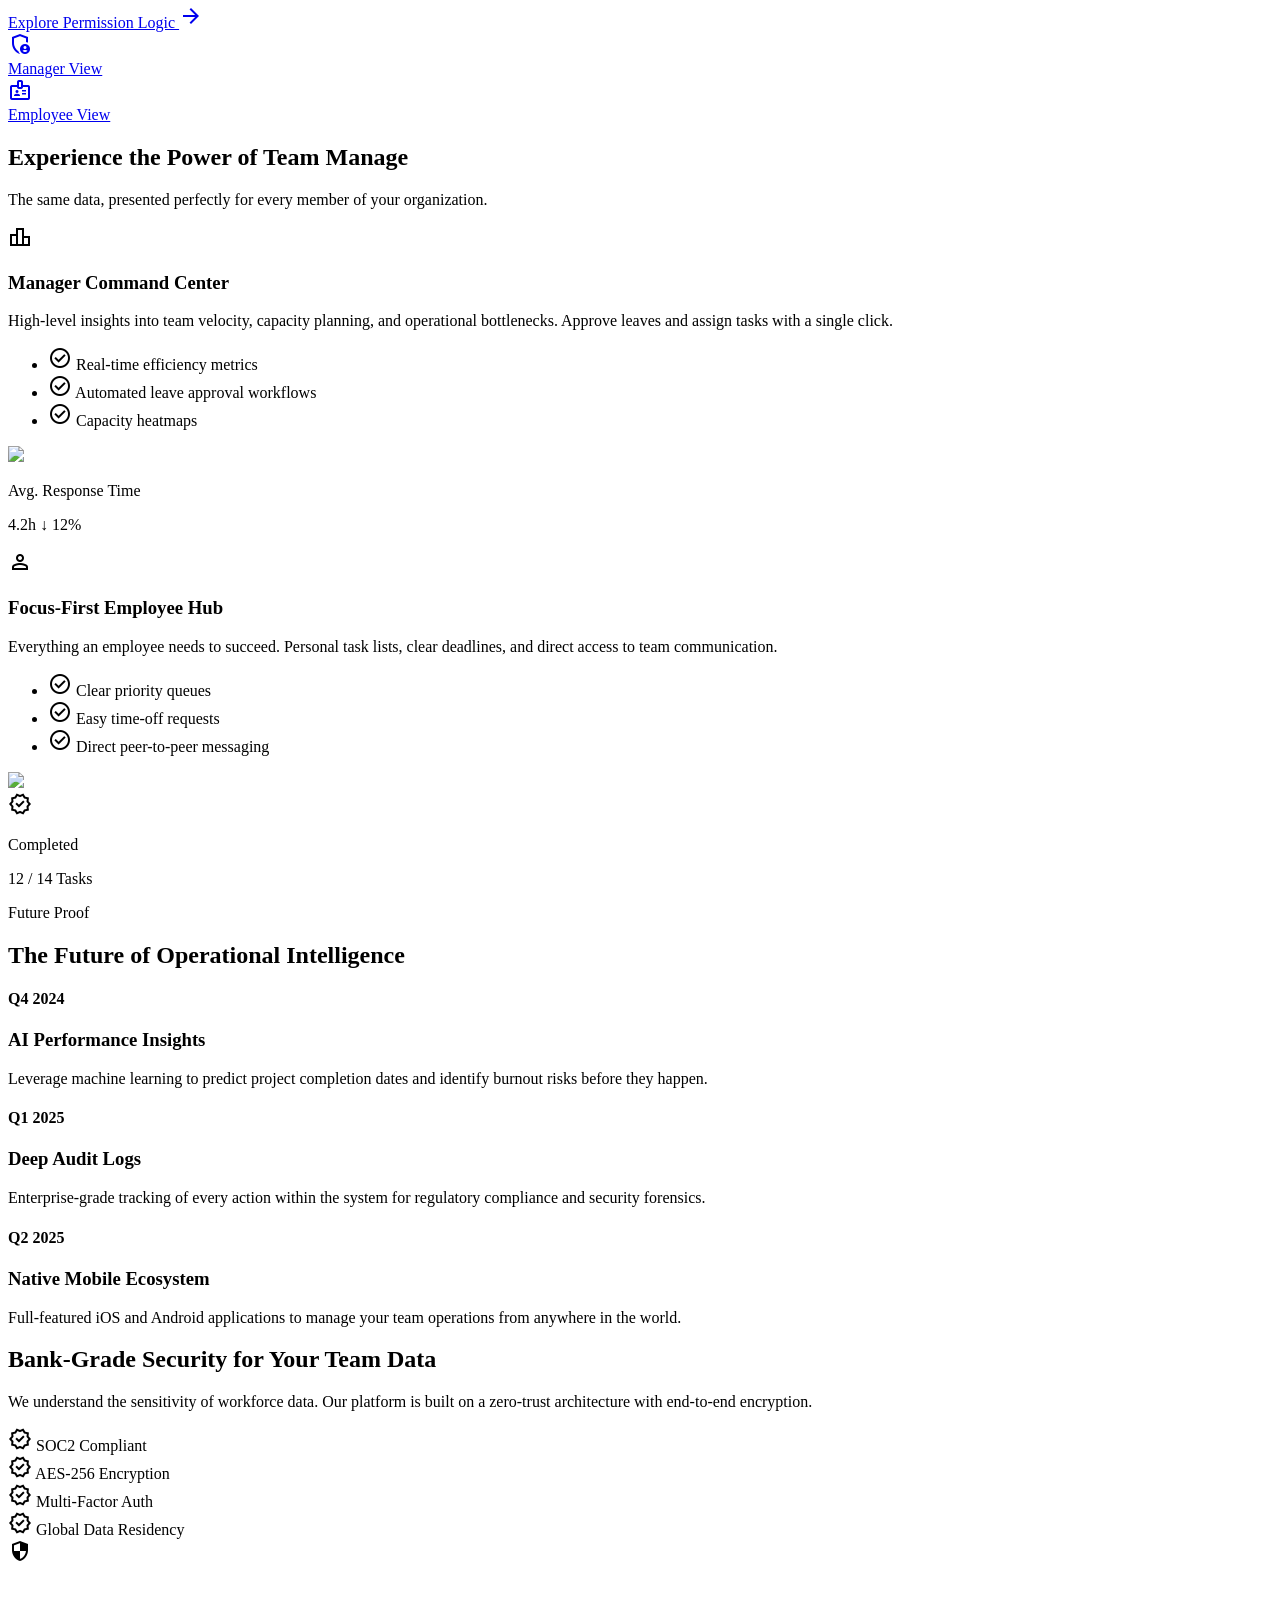
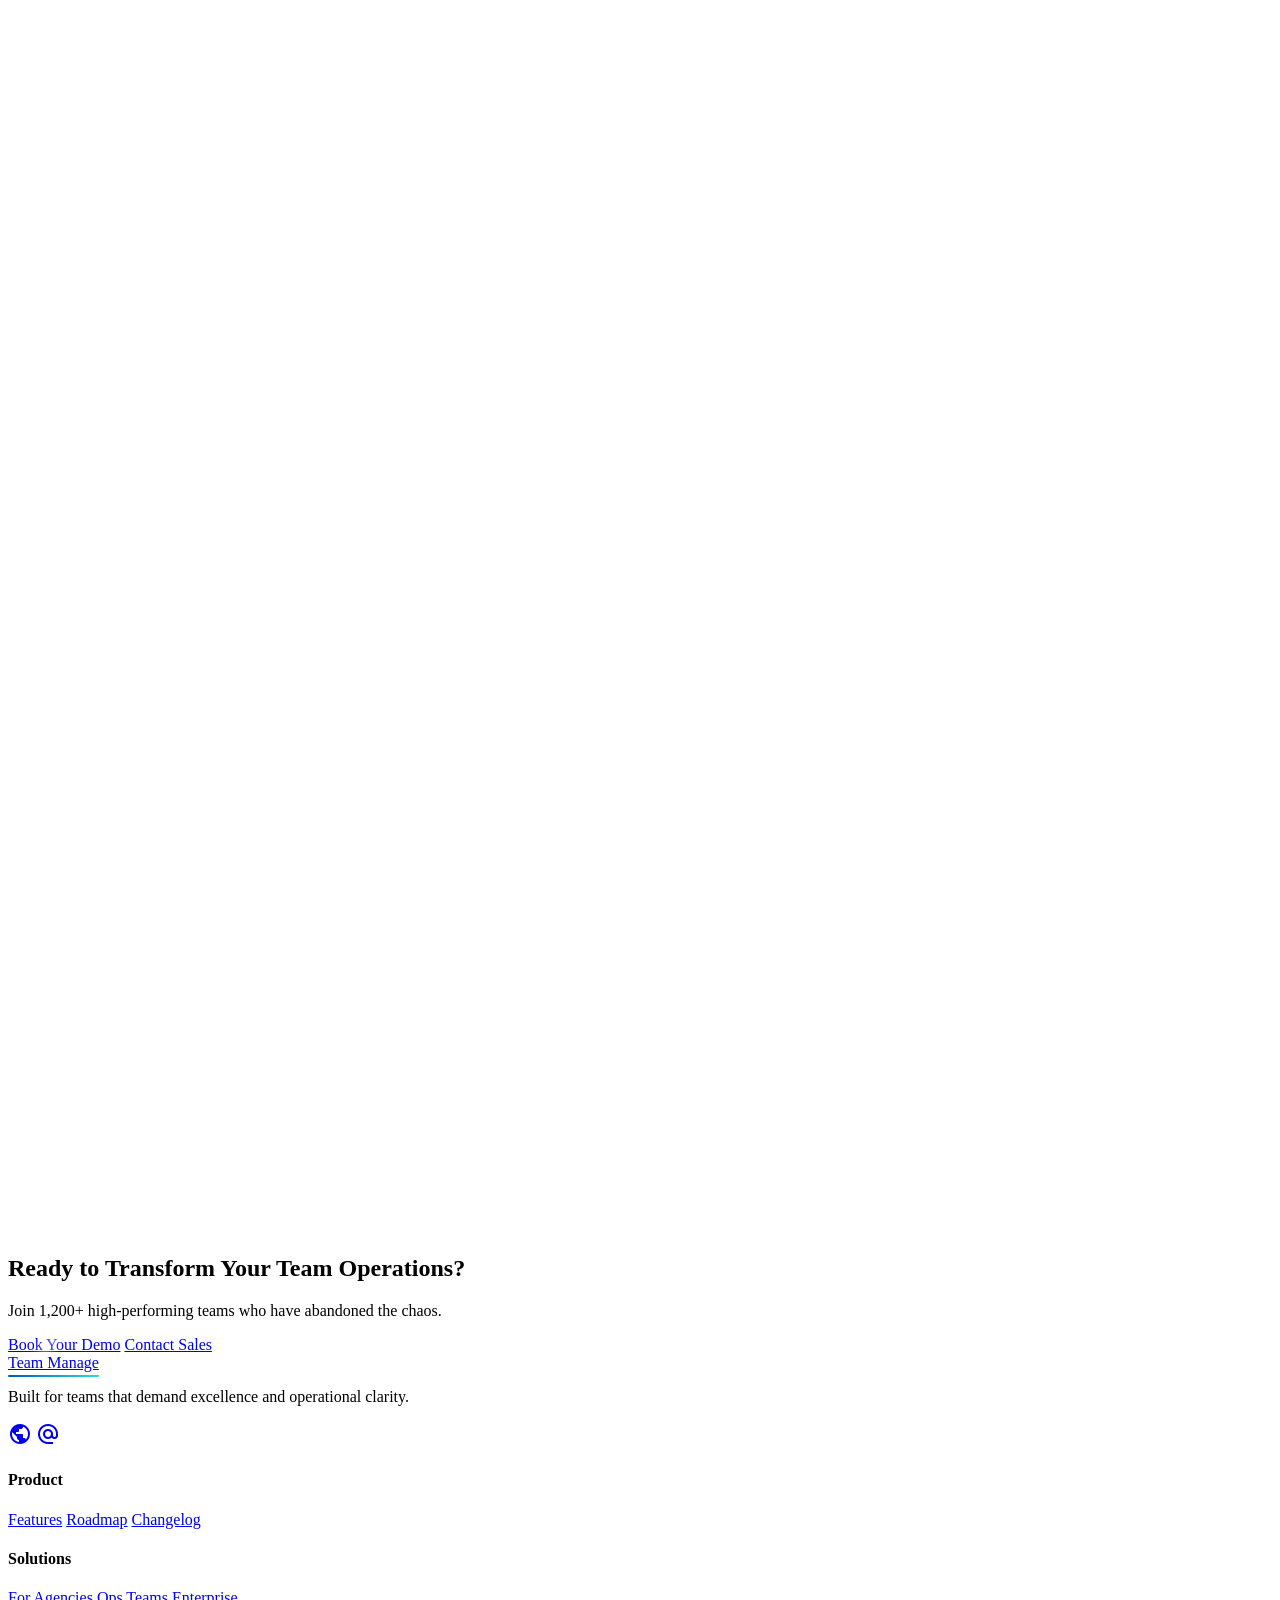
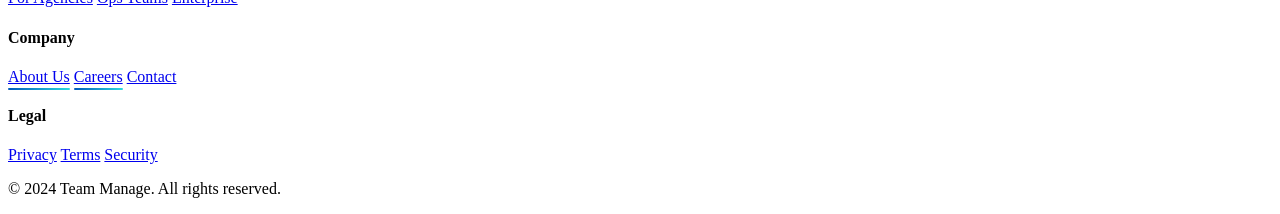
==== commit dbdcdbe8: "change hero with dashboard buttons" ====
--- a/index.html
+++ b/index.html
@@ -127,8 +127,8 @@
                         Streamline workflows, manage tasks, and unify your team on one reliable platform built for high-performance enterprises.
                     </p>
 <div class="flex flex-col sm:flex-row gap-4 pt-4">
-<a class="inline-flex items-center justify-center px-8 py-4 bg-gradient-to-br from-primary to-primary-container text-white rounded-DEFAULT font-headline font-bold text-base hover:scale-105 transition-transform shadow-xl shadow-primary/25" href="pricing.html#contact-sales">Book a Demo</a>
-<a class="inline-flex items-center justify-center px-8 py-4 bg-white text-primary border border-outline-variant/30 rounded-DEFAULT font-headline font-bold text-base hover:bg-surface-container transition-colors" href="product_tour.html">View Product Tour</a>
+<a class="inline-flex items-center justify-center px-8 py-4 bg-gradient-to-br from-primary to-primary-container text-white rounded-DEFAULT font-headline font-bold text-base hover:scale-105 transition-transform shadow-xl shadow-primary/25" href="manager_dashboard.html">Manager Dashboard</a>
+<a class="inline-flex items-center justify-center px-8 py-4 bg-white text-primary border border-outline-variant/30 rounded-DEFAULT font-headline font-bold text-base hover:bg-surface-container transition-colors" href="employee_dashboard.html">Employee Dashboard</a>
 </div>
 </div>
 <div class="relative">
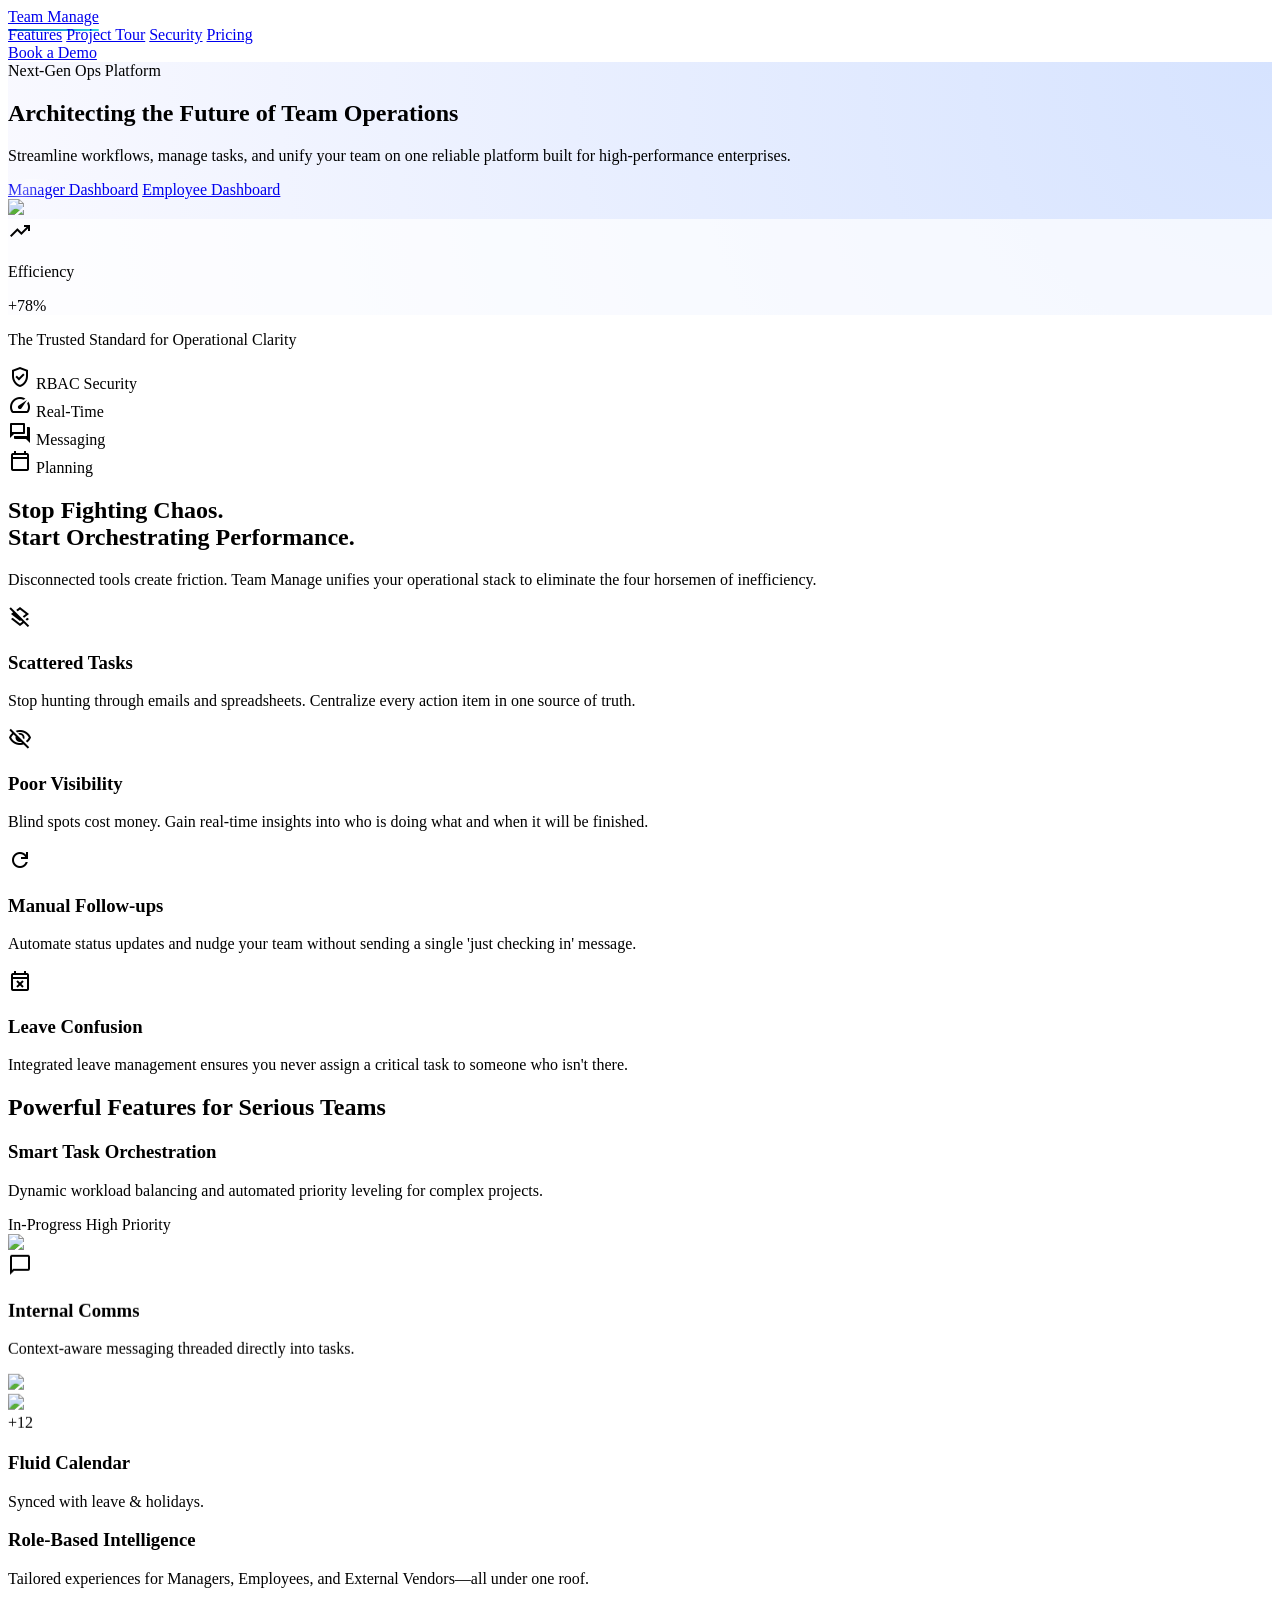
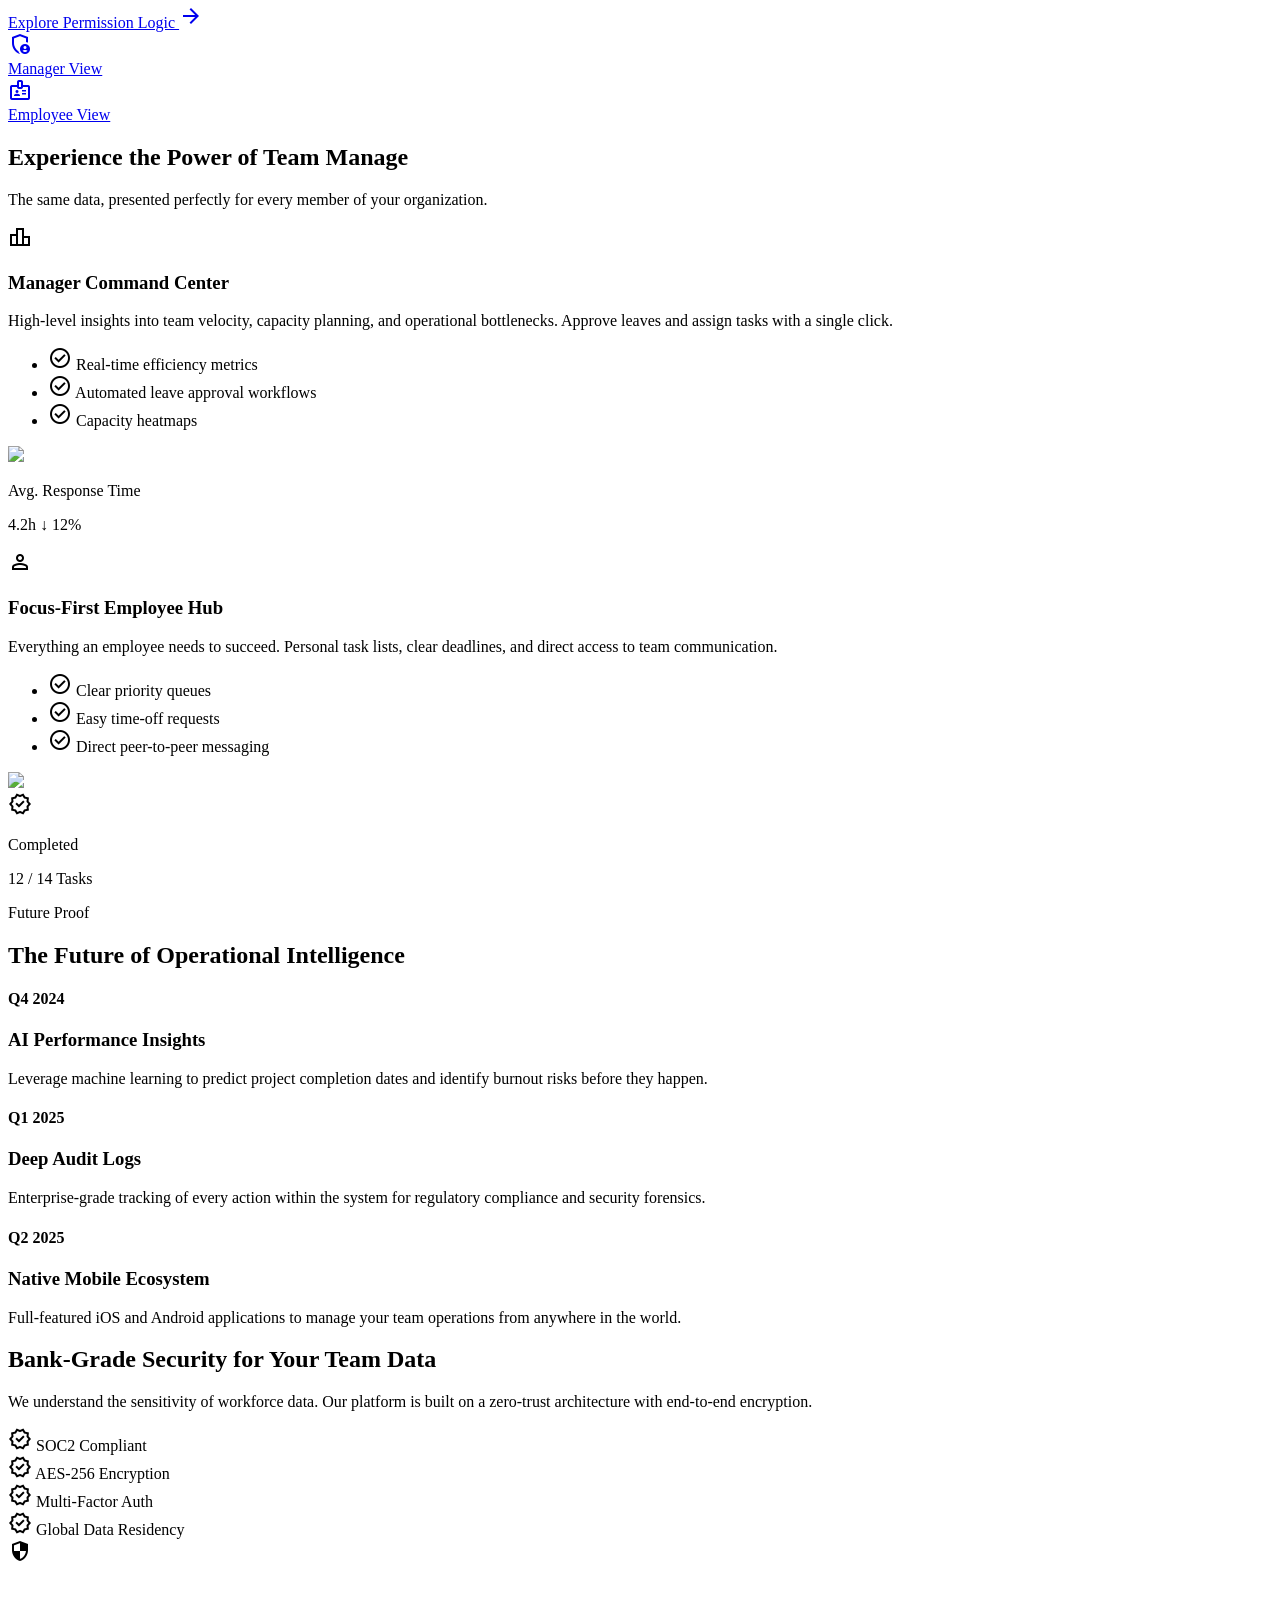
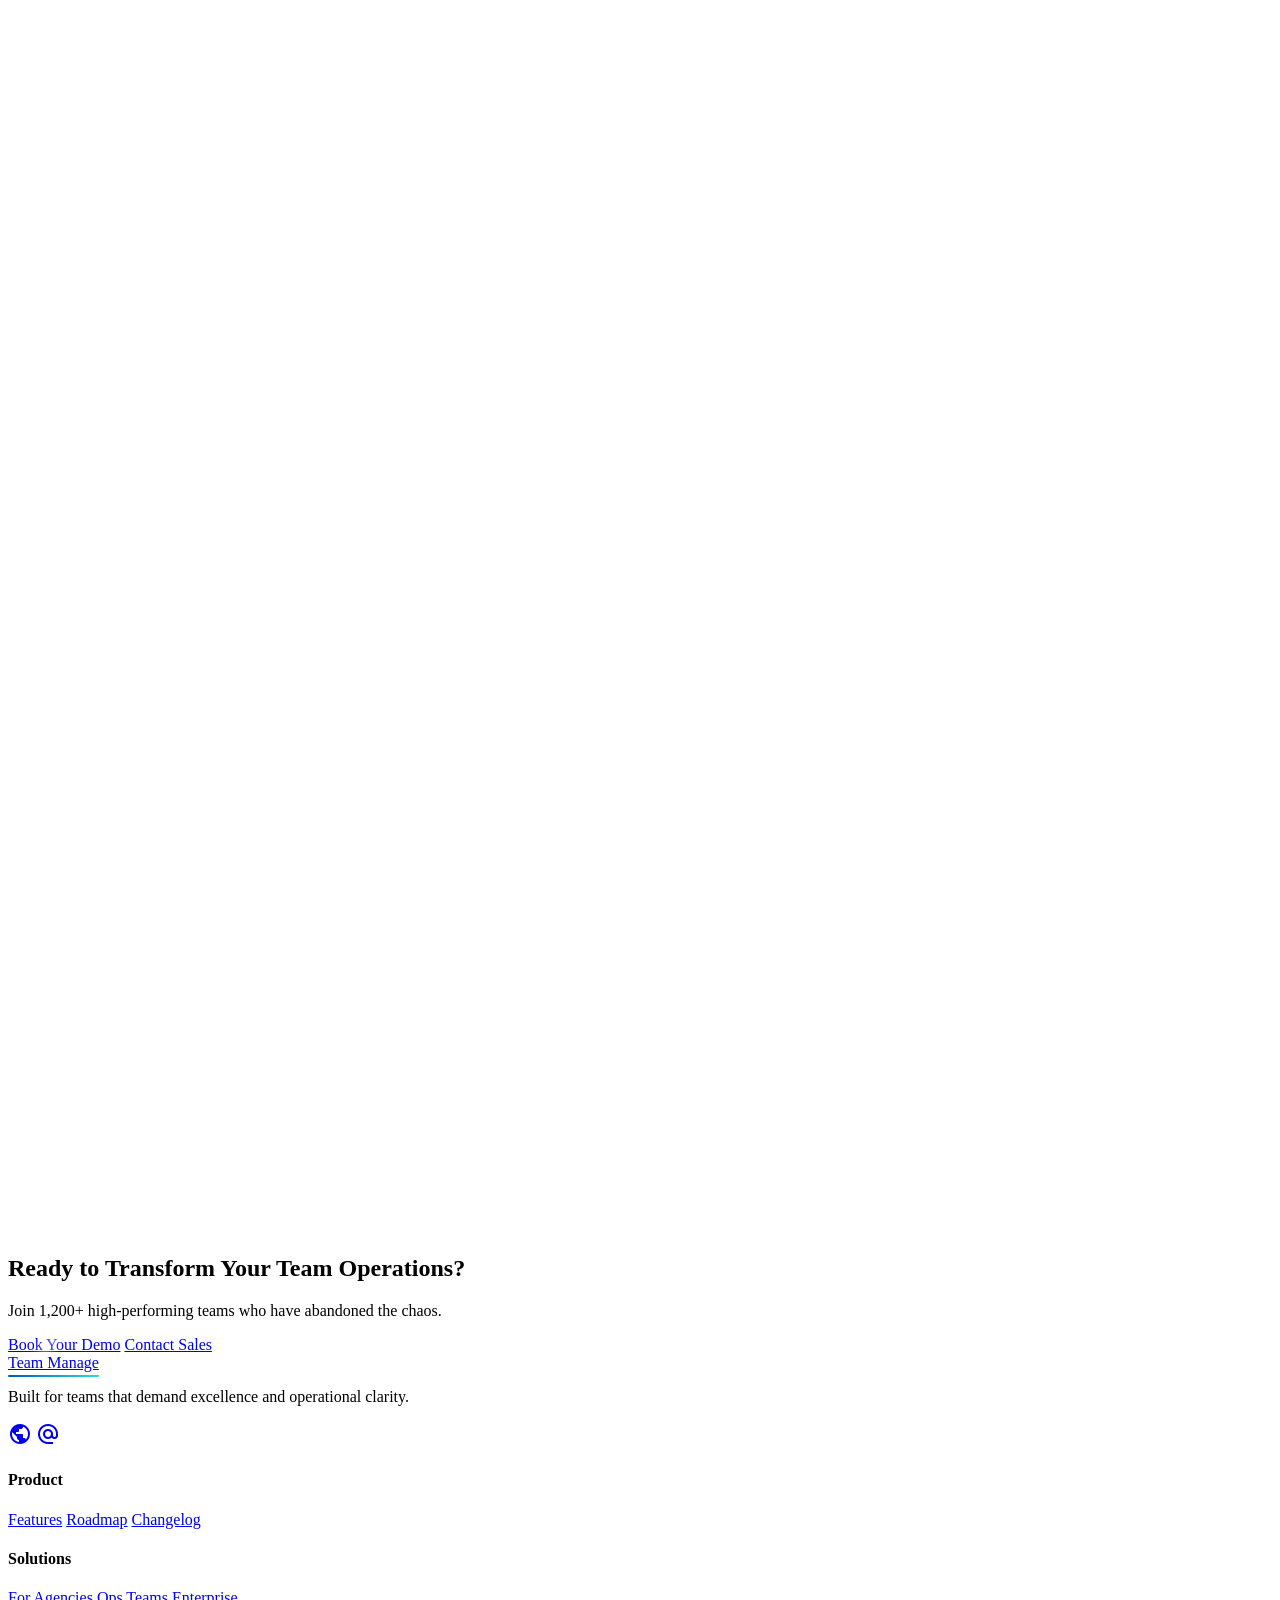
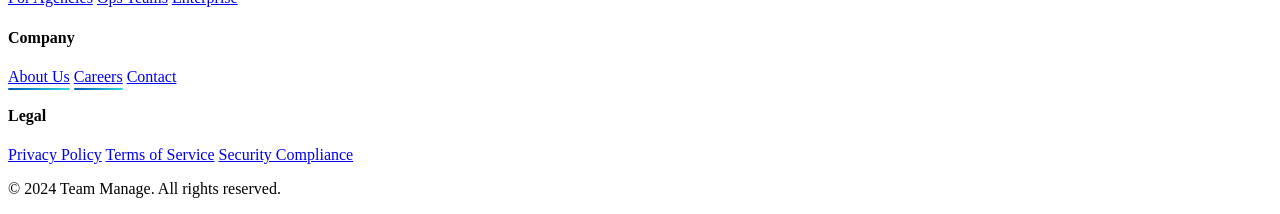
==== commit 25fa4ec0: "add additional pages" ====
--- a/index.html
+++ b/index.html
@@ -462,9 +462,9 @@
 </div>
 <div class="flex flex-col gap-4">
 <h4 class="font-headline font-bold text-sm text-slate-900 dark:text-white">Legal</h4>
-<a class="text-slate-500 hover:text-blue-600 transition-colors text-sm" href="security.html#compliance">Privacy</a>
-<a class="text-slate-500 hover:text-blue-600 transition-colors text-sm" href="security.html#trust-center">Terms</a>
-<a class="text-slate-500 hover:text-blue-600 transition-colors text-sm" href="security.html">Security</a>
+<a class="text-slate-500 hover:text-blue-600 transition-colors text-sm" href="privacy-policy.html">Privacy Policy</a>
+<a class="text-slate-500 hover:text-blue-600 transition-colors text-sm" href="terms-of-service.html">Terms of Service</a>
+<a class="text-slate-500 hover:text-blue-600 transition-colors text-sm" href="security-compliance.html">Security Compliance</a>
 </div>
 </div>
 <div class="max-w-7xl mx-auto px-8 mt-16 pt-8 border-t border-slate-100 dark:border-slate-800 text-center">
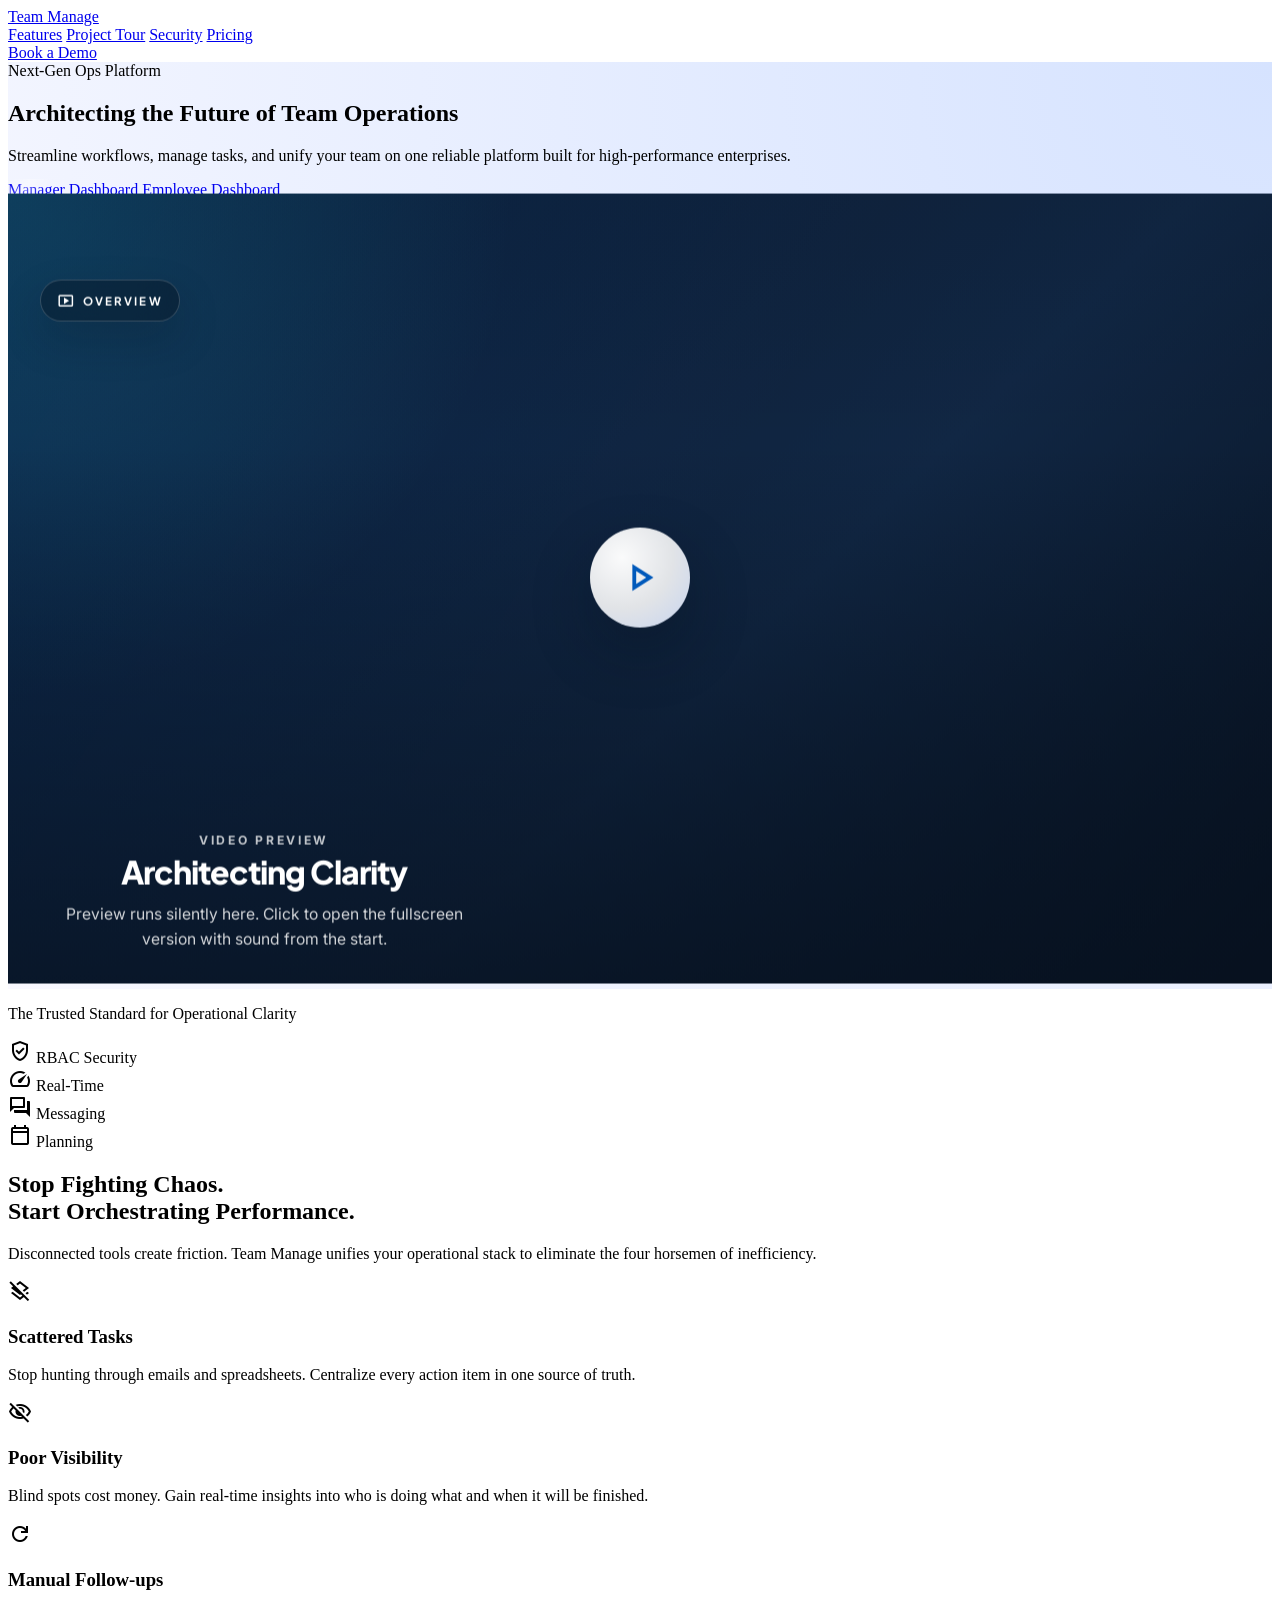
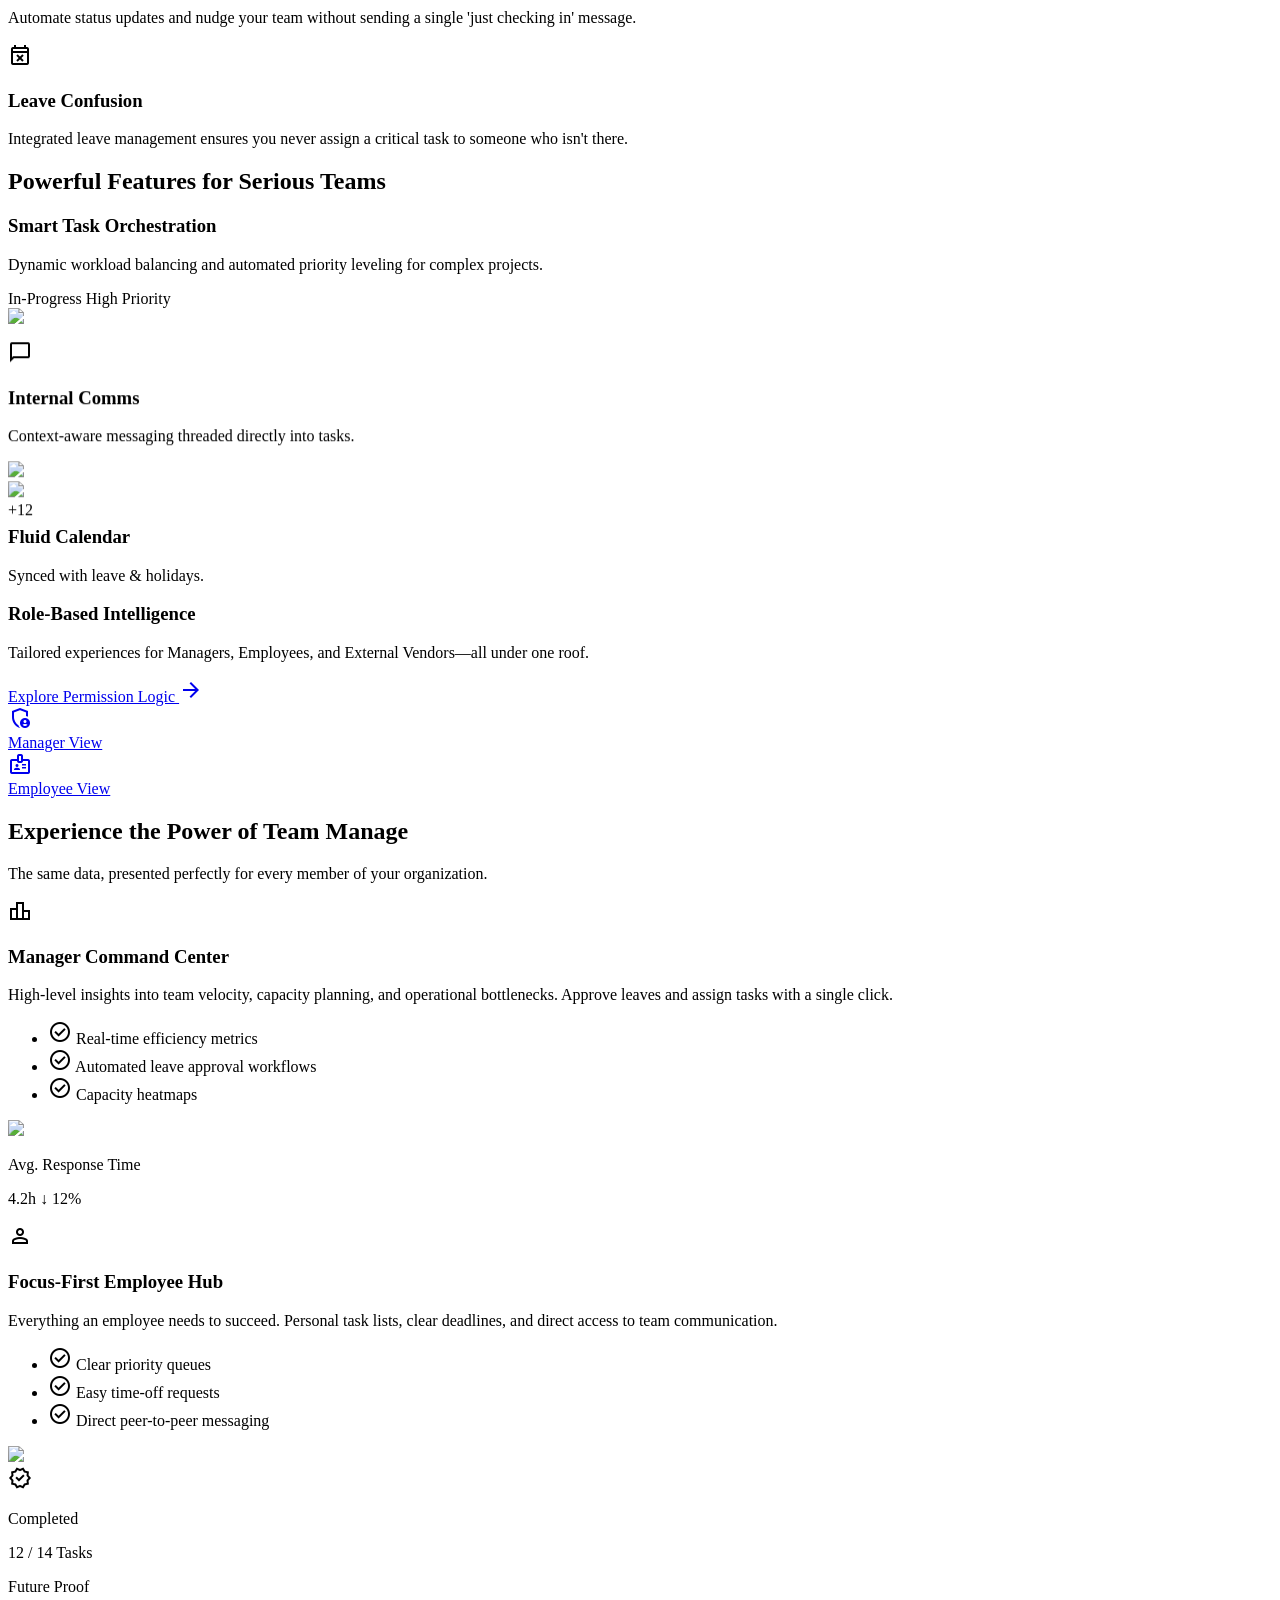
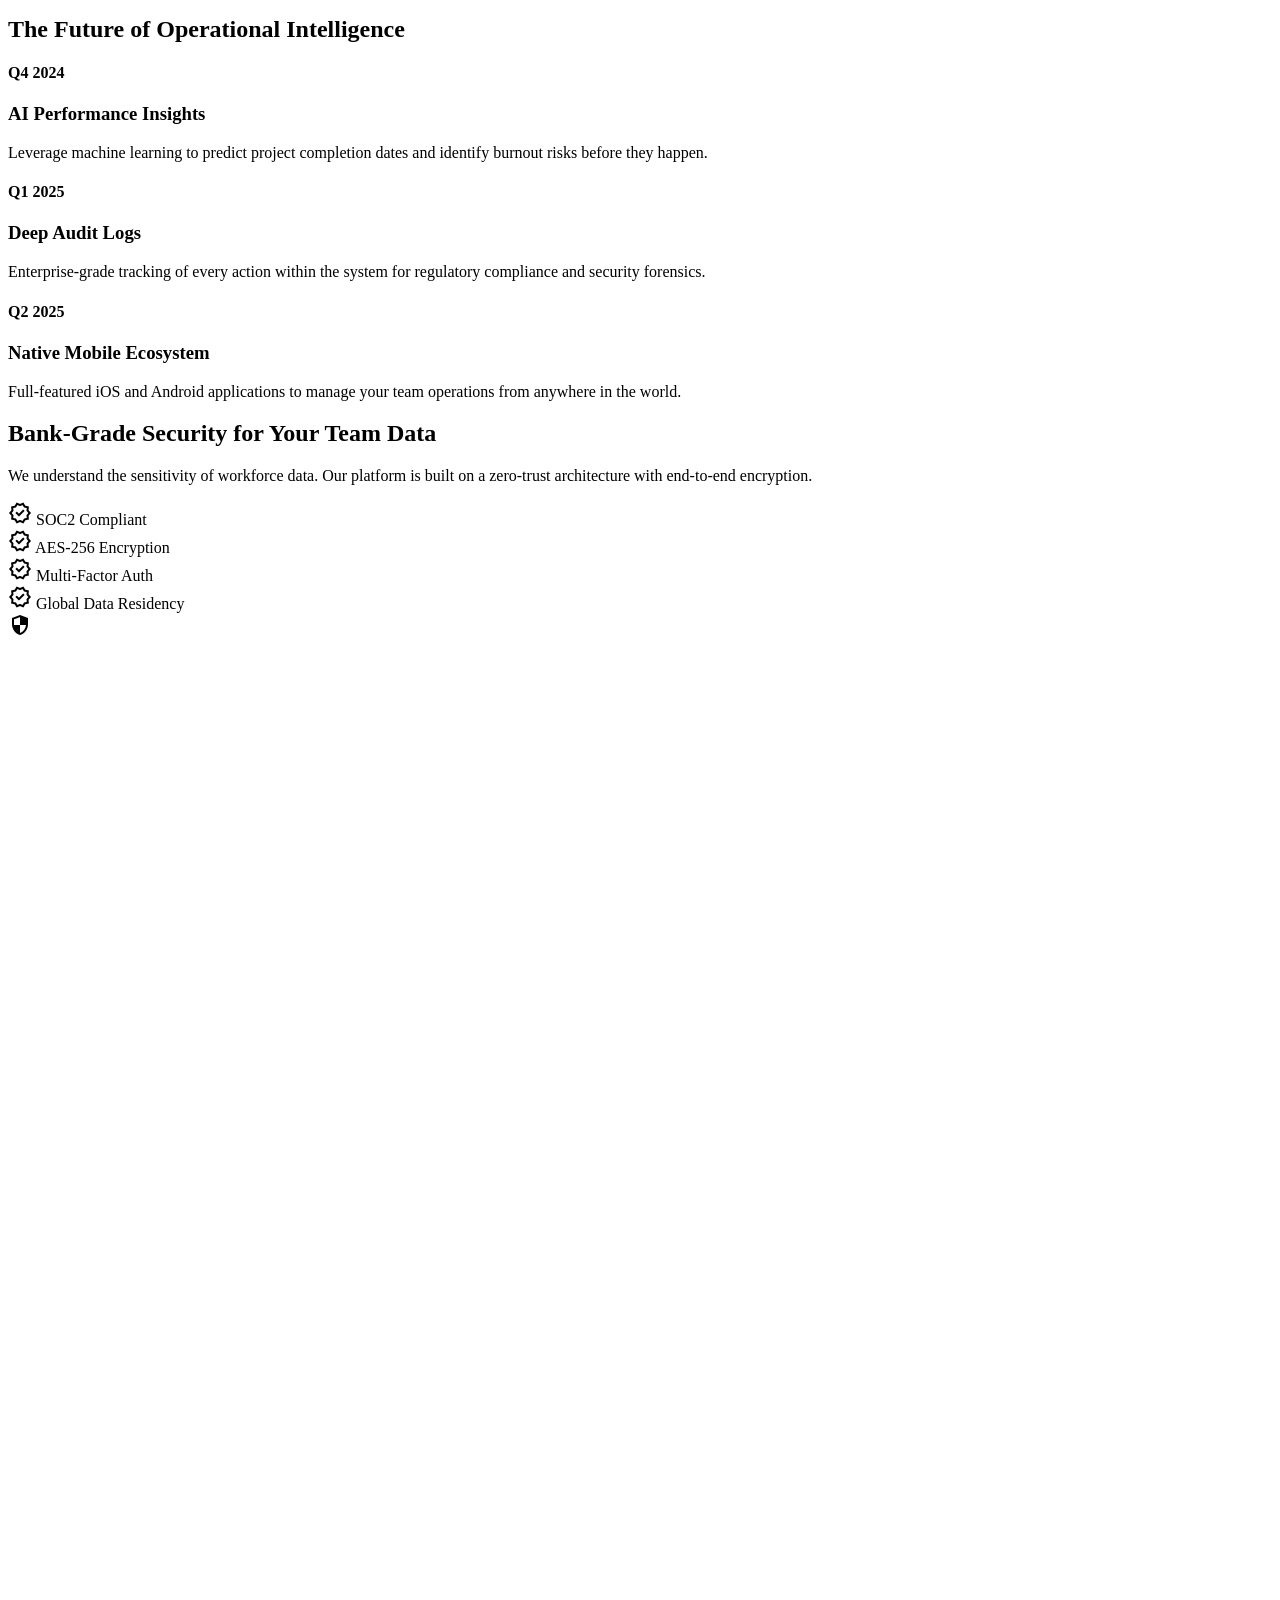
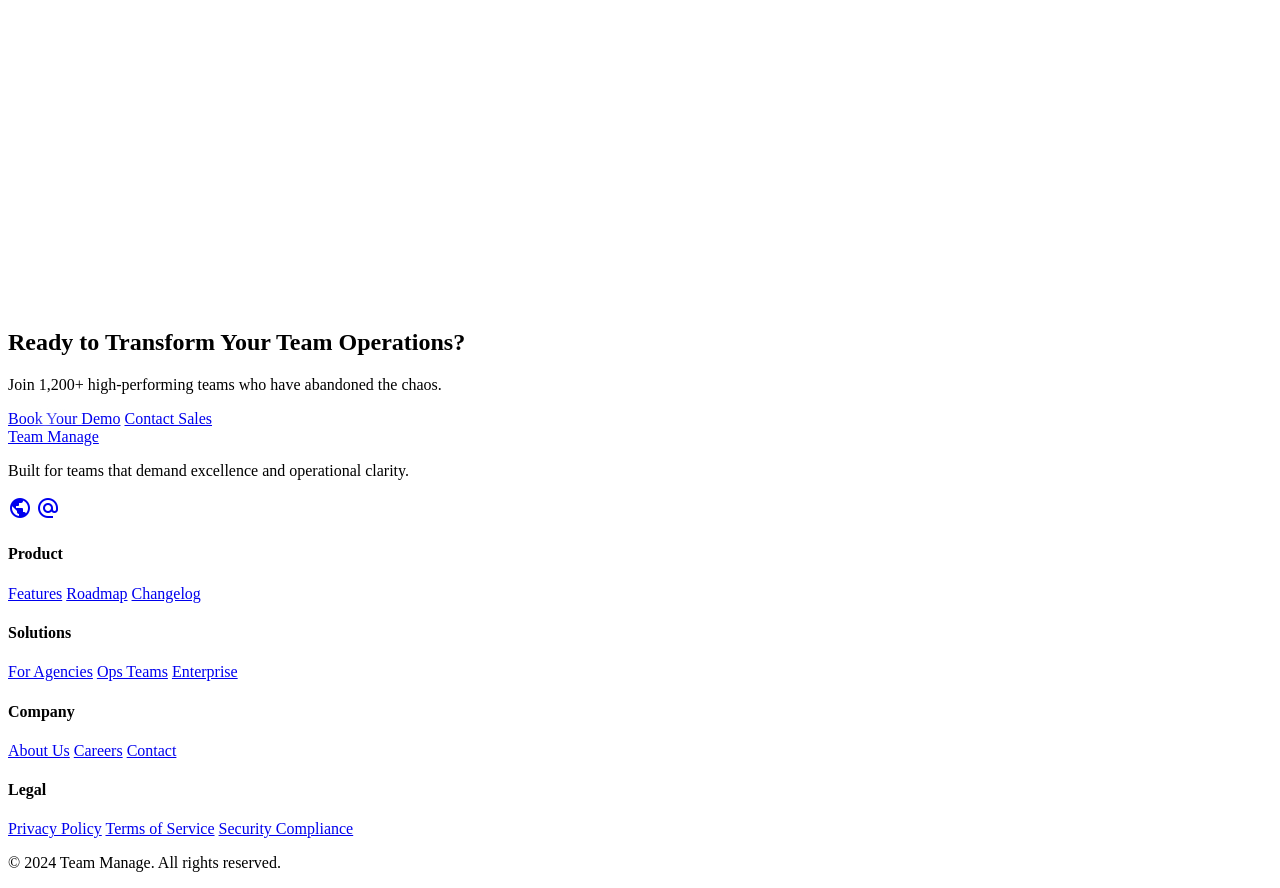
==== commit 09879aca: "add video overview to hero" ====
--- a/index.html
+++ b/index.html
@@ -133,19 +133,28 @@
 </div>
 <div class="relative">
 <div class="absolute -top-20 -right-20 w-96 h-96 bg-primary/10 rounded-full blur-[100px]"></div>
-<div class="relative bg-white rounded-lg shadow-2xl border border-outline-variant/10 overflow-hidden transform lg:rotate-2 hover:rotate-0 transition-transform duration-700">
-<img class="w-full h-auto" data-alt="High-fidelity SaaS dashboard mockup with analytics" src="https://lh3.googleusercontent.com/aida-public/[base64]"/>
-<div class="absolute top-4 left-4 glass-panel p-4 rounded-xl shadow-lg border border-white/40">
-<div class="flex items-center gap-3">
-<div class="w-10 h-10 rounded-full bg-primary/20 flex items-center justify-center text-primary">
-<span class="material-symbols-outlined" data-weight="fill">trending_up</span>
-</div>
-<div>
-<p class="text-[10px] font-label font-bold text-on-surface-variant uppercase">Efficiency</p>
-<p class="text-lg font-headline font-extrabold text-primary">+78%</p>
-</div>
-</div>
-</div>
+<div class="hero-video-preview relative rounded-[2rem] shadow-2xl border border-outline-variant/10 overflow-hidden transform lg:rotate-2 hover:rotate-0 transition-transform duration-700" data-hero-video-preview="">
+<div class="hero-video-stage">
+<video autoplay="" class="hero-video-inline w-full h-full" data-hero-video-inline="" loop="" muted="" playsinline="" preload="metadata">
+<source src="https://res.cloudinary.com/dh4fnax0g/video/upload/v1774238876/Architecting_Clarity__The_Breaking_Point_of_Scaling_Teams_ywufpq.mp4" type="video/mp4"/>
+</video>
+</div>
+<button aria-controls="hero-video-overlay" aria-haspopup="dialog" aria-label="Play Team Manage overview video fullscreen with sound" class="hero-video-trigger block w-full text-left focus:outline-none focus-visible:ring-4 focus-visible:ring-primary/25" data-hero-video-trigger="" data-no-motion-button="" type="button">
+<span class="hero-video-overlay-copy">
+<span class="hero-video-chip">
+<span class="material-symbols-outlined">smart_display</span>
+<span>Overview</span>
+</span>
+<span class="hero-video-play-row">
+<span class="hero-video-play-icon material-symbols-outlined">play_arrow</span>
+</span>
+<span class="hero-video-meta">
+<span class="hero-video-kicker">Video preview</span>
+<span class="hero-video-title">Architecting Clarity</span>
+<span class="hero-video-caption">Preview runs silently here. Click to open the fullscreen version with sound from the start.</span>
+</span>
+</span>
+</button>
 </div>
 </div>
 </div>
@@ -471,5 +480,16 @@
 <p class="text-slate-500 dark:text-slate-400 text-sm font-body">© 2024 Team Manage. All rights reserved.</p>
 </div>
 </footer>
+<div aria-hidden="true" class="hero-video-lightbox" data-hero-video-overlay="" hidden="" id="hero-video-overlay">
+<button aria-label="Close overview video" class="hero-video-backdrop" data-hero-video-close="" data-no-motion-button="" type="button"></button>
+<div aria-label="Team Manage overview video" aria-modal="true" class="hero-video-shell" data-hero-video-shell="" role="dialog">
+<button aria-label="Close overview video" class="hero-video-close focus:outline-none focus-visible:ring-4 focus-visible:ring-white/40" data-hero-video-close="" data-no-motion-button="" type="button">
+<span class="material-symbols-outlined">close</span>
+</button>
+<video class="hero-video-expanded" controls="" data-hero-video-expanded="" data-no-motion-visual="" playsinline="" preload="metadata">
+<source src="https://res.cloudinary.com/dh4fnax0g/video/upload/v1774238876/Architecting_Clarity__The_Breaking_Point_of_Scaling_Teams_ywufpq.mp4" type="video/mp4"/>
+</video>
+</div>
+</div>
 <script src="site-motion.js"></script>
 </body></html>
--- a/site-motion.css
+++ b/site-motion.css
@@ -4,6 +4,7 @@
   --reveal-distance: 26px;
   --hover-shadow: 0 26px 60px rgba(0, 89, 187, 0.16);
   --hover-border: rgba(0, 89, 187, 0.22);
+  --hero-video-duration: 760ms;
 }
 
 .motion-transform {
@@ -242,6 +243,10 @@
   bottom: -0.35rem;
 }
 
+body > nav > div > a.motion-nav-link::after {
+  display: none;
+}
+
 .motion-nav-link:hover,
 .motion-nav-link:focus-visible {
   --hover-y: -2px;
@@ -275,6 +280,335 @@
 .motion-visual:hover {
   transform: scale(1.045);
   filter: saturate(1.04);
+}
+
+body.hero-video-lock {
+  overflow: hidden;
+}
+
+.hero-video-preview {
+  position: relative;
+  isolation: isolate;
+  background:
+    radial-gradient(circle at top left, rgba(45, 219, 222, 0.18), transparent 38%),
+    linear-gradient(145deg, rgba(255, 255, 255, 0.95), rgba(214, 227, 255, 0.86));
+}
+
+.hero-video-preview::before,
+.hero-video-preview::after {
+  content: "";
+  position: absolute;
+  inset: 0;
+  pointer-events: none;
+}
+
+.hero-video-preview::before {
+  inset: 1px;
+  border-radius: inherit;
+  border: 1px solid rgba(255, 255, 255, 0.22);
+  background:
+    linear-gradient(180deg, rgba(255, 255, 255, 0.08), transparent 18%, transparent 72%, rgba(255, 255, 255, 0.04)),
+    linear-gradient(115deg, rgba(45, 219, 222, 0.08), transparent 38%, rgba(0, 89, 187, 0.08) 100%);
+  z-index: 0;
+}
+
+.hero-video-preview::after {
+  inset: 1.1rem 1.1rem auto;
+  height: 2.3rem;
+  border-radius: 999px;
+  background:
+    radial-gradient(circle at 1.1rem center, rgba(255, 107, 107, 0.95) 0 0.24rem, transparent 0.28rem),
+    radial-gradient(circle at 2rem center, rgba(255, 214, 102, 0.95) 0 0.24rem, transparent 0.28rem),
+    radial-gradient(circle at 2.9rem center, rgba(97, 255, 140, 0.95) 0 0.24rem, transparent 0.28rem),
+    linear-gradient(180deg, rgba(8, 18, 32, 0.72), rgba(8, 18, 32, 0.18));
+  border: 1px solid rgba(255, 255, 255, 0.08);
+  box-shadow: 0 16px 30px rgba(7, 17, 31, 0.14);
+  z-index: 1;
+}
+
+.hero-video-preview.is-active {
+  opacity: 0.14;
+  filter: blur(14px);
+  pointer-events: none;
+}
+
+.hero-video-trigger {
+  position: absolute;
+  inset: 0;
+  width: 100%;
+  height: 100%;
+  border: 0;
+  padding: 0;
+  background: transparent;
+  cursor: pointer;
+}
+
+.hero-video-stage {
+  position: relative;
+  aspect-ratio: 16 / 10;
+  overflow: hidden;
+  border-radius: inherit;
+  background:
+    radial-gradient(circle at top left, rgba(45, 219, 222, 0.18), transparent 34%),
+    linear-gradient(135deg, #0d1c32, #112744 58%, #07111f);
+}
+
+.hero-video-stage::after {
+  content: "";
+  position: absolute;
+  inset: 0;
+  background:
+    linear-gradient(180deg, rgba(7, 17, 31, 0.1) 0%, rgba(7, 17, 31, 0) 32%, rgba(7, 17, 31, 0.74) 100%),
+    linear-gradient(120deg, rgba(0, 89, 187, 0.18), transparent 52%);
+  pointer-events: none;
+}
+
+.hero-video-inline {
+  display: block;
+  width: 100%;
+  height: 100%;
+  object-fit: cover;
+  object-position: center;
+  filter: saturate(1.03) contrast(1.02);
+}
+
+.hero-video-overlay-copy {
+  position: absolute;
+  inset: 0;
+  z-index: 2;
+  display: flex;
+  flex-direction: column;
+  justify-content: space-between;
+  gap: 1.5rem;
+  padding: clamp(4.25rem, 7vw, 5.4rem) clamp(1.25rem, 3vw, 2rem) clamp(1.25rem, 3vw, 2rem);
+  color: #fff;
+  pointer-events: none;
+}
+
+.hero-video-chip {
+  display: inline-flex;
+  align-items: center;
+  gap: 0.5rem;
+  align-self: flex-start;
+  padding: 0.7rem 1rem;
+  border: 1px solid rgba(255, 255, 255, 0.18);
+  border-radius: 999px;
+  background: rgba(7, 17, 31, 0.42);
+  box-shadow: 0 18px 42px rgba(7, 17, 31, 0.22);
+  backdrop-filter: blur(18px);
+  -webkit-backdrop-filter: blur(18px);
+  font-family: "Plus Jakarta Sans", sans-serif;
+  font-size: 0.72rem;
+  font-weight: 700;
+  letter-spacing: 0.18em;
+  text-transform: uppercase;
+}
+
+.hero-video-chip .material-symbols-outlined {
+  font-size: 1.1rem;
+}
+
+.hero-video-play-row {
+  display: flex;
+  align-items: center;
+  justify-content: center;
+}
+
+.hero-video-play-icon {
+  display: grid;
+  place-items: center;
+  width: clamp(4.5rem, 8vw, 6.25rem);
+  height: clamp(4.5rem, 8vw, 6.25rem);
+  border-radius: 999px;
+  background:
+    radial-gradient(circle at 32% 30%, rgba(255, 255, 255, 0.98), rgba(255, 255, 255, 0.88) 52%, rgba(214, 227, 255, 0.92));
+  color: #0059bb;
+  box-shadow:
+    0 0 0 0 rgba(255, 255, 255, 0.22),
+    0 24px 60px rgba(7, 17, 31, 0.3);
+  font-size: clamp(2rem, 3.6vw, 2.9rem);
+  transition:
+    transform 260ms var(--motion-ease),
+    box-shadow 260ms var(--motion-ease),
+    background-color 240ms ease;
+}
+
+.hero-video-trigger:hover .hero-video-play-icon,
+.hero-video-trigger:focus-visible .hero-video-play-icon {
+  transform: scale(1.06);
+  box-shadow:
+    0 0 0 16px rgba(255, 255, 255, 0.14),
+    0 28px 70px rgba(7, 17, 31, 0.34);
+}
+
+.hero-video-meta {
+  display: block;
+  max-width: 28rem;
+}
+
+.hero-video-kicker {
+  display: block;
+  margin: 0 0 0.5rem;
+  color: rgba(255, 255, 255, 0.74);
+  font-family: "Inter", sans-serif;
+  font-size: 0.76rem;
+  font-weight: 700;
+  letter-spacing: 0.22em;
+  text-transform: uppercase;
+}
+
+.hero-video-title {
+  display: block;
+  margin: 0;
+  font-family: "Plus Jakarta Sans", sans-serif;
+  font-size: clamp(1.55rem, 2.5vw, 2.4rem);
+  font-weight: 800;
+  line-height: 1.05;
+  letter-spacing: -0.03em;
+}
+
+.hero-video-caption {
+  display: block;
+  margin: 0.75rem 0 0;
+  color: rgba(255, 255, 255, 0.82);
+  font-family: "Inter", sans-serif;
+  font-size: 0.98rem;
+  line-height: 1.6;
+}
+
+.hero-video-lightbox {
+  position: fixed;
+  inset: 0;
+  z-index: 90;
+  opacity: 0;
+  pointer-events: none;
+  transition: opacity 260ms ease;
+}
+
+.hero-video-lightbox.is-mounted {
+  pointer-events: auto;
+}
+
+.hero-video-lightbox.is-open {
+  opacity: 1;
+}
+
+.hero-video-backdrop {
+  position: absolute;
+  inset: 0;
+  border: 0;
+  padding: 0;
+  background: rgba(7, 17, 31, 0.7);
+  backdrop-filter: blur(18px);
+  -webkit-backdrop-filter: blur(18px);
+  opacity: 0;
+  transition: opacity 360ms ease;
+  cursor: pointer;
+}
+
+.hero-video-lightbox.is-open .hero-video-backdrop {
+  opacity: 1;
+}
+
+.hero-video-shell {
+  position: fixed;
+  box-sizing: border-box;
+  display: flex;
+  align-items: stretch;
+  justify-content: stretch;
+  overflow: hidden;
+  padding: 0;
+  border: 1px solid rgba(255, 255, 255, 0);
+  background:
+    linear-gradient(160deg, rgba(2, 6, 13, 0.98), rgba(7, 17, 31, 0.98));
+  box-shadow: 0 32px 90px rgba(7, 17, 31, 0.48);
+  transition:
+    top var(--hero-video-duration) var(--motion-emphasis),
+    left var(--hero-video-duration) var(--motion-emphasis),
+    width var(--hero-video-duration) var(--motion-emphasis),
+    height var(--hero-video-duration) var(--motion-emphasis),
+    padding var(--hero-video-duration) var(--motion-emphasis),
+    border-radius var(--hero-video-duration) var(--motion-emphasis),
+    border-color 320ms ease,
+    background 320ms ease,
+    box-shadow 320ms ease;
+}
+
+.hero-video-lightbox.is-open .hero-video-shell {
+  padding: clamp(0.9rem, 2vw, 1.5rem);
+  border-color: rgba(255, 255, 255, 0.08);
+  background:
+    radial-gradient(circle at top left, rgba(45, 219, 222, 0.12), transparent 28%),
+    radial-gradient(circle at top right, rgba(0, 89, 187, 0.22), transparent 30%),
+    linear-gradient(160deg, rgba(2, 6, 13, 0.99), rgba(7, 17, 31, 0.98));
+  box-shadow: 0 40px 110px rgba(7, 17, 31, 0.58);
+}
+
+.hero-video-expanded {
+  display: block;
+  width: 100%;
+  height: 100%;
+  flex: 1 1 auto;
+  border-radius: 0;
+  border: 1px solid rgba(255, 255, 255, 0);
+  object-fit: contain;
+  background: #02060d;
+  transition:
+    border-radius var(--hero-video-duration) var(--motion-emphasis),
+    border-color 320ms ease,
+    box-shadow 320ms ease;
+}
+
+.hero-video-lightbox.is-open .hero-video-expanded {
+  border-radius: clamp(1rem, 1.8vw, 1.4rem);
+  border-color: rgba(255, 255, 255, 0.08);
+  box-shadow: 0 24px 70px rgba(2, 6, 13, 0.34);
+}
+
+.hero-video-close {
+  position: absolute;
+  top: clamp(1.15rem, 2vw, 1.8rem);
+  right: clamp(1.15rem, 2vw, 1.8rem);
+  z-index: 2;
+  display: grid;
+  place-items: center;
+  width: 3.2rem;
+  height: 3.2rem;
+  border: 1px solid rgba(255, 255, 255, 0.18);
+  border-radius: 999px;
+  background: rgba(255, 255, 255, 0.14);
+  color: #fff;
+  box-shadow: 0 18px 40px rgba(2, 6, 13, 0.24);
+  backdrop-filter: blur(16px);
+  -webkit-backdrop-filter: blur(16px);
+  cursor: pointer;
+  transition:
+    transform 220ms ease,
+    background-color 220ms ease,
+    border-color 220ms ease;
+}
+
+.hero-video-close:hover,
+.hero-video-close:focus-visible {
+  transform: scale(1.05);
+  background: rgba(255, 255, 255, 0.22);
+  border-color: rgba(255, 255, 255, 0.3);
+}
+
+@media (max-width: 767px) {
+  .hero-video-stage {
+    aspect-ratio: 16 / 11;
+  }
+
+  .hero-video-overlay-copy {
+    gap: 1rem;
+    padding-top: 4rem;
+  }
+
+  .hero-video-caption {
+    font-size: 0.9rem;
+    max-width: 20rem;
+  }
 }
 
 @media (prefers-reduced-motion: reduce) {
@@ -292,7 +626,14 @@
   .motion-row,
   .motion-nav-link,
   .motion-media,
-  .motion-visual {
+  .motion-visual,
+  .hero-video-preview,
+  .hero-video-trigger,
+  .hero-video-play-icon,
+  .hero-video-lightbox,
+  .hero-video-backdrop,
+  .hero-video-shell,
+  .hero-video-close {
     animation: none !important;
     transition-duration: 1ms !important;
   }
